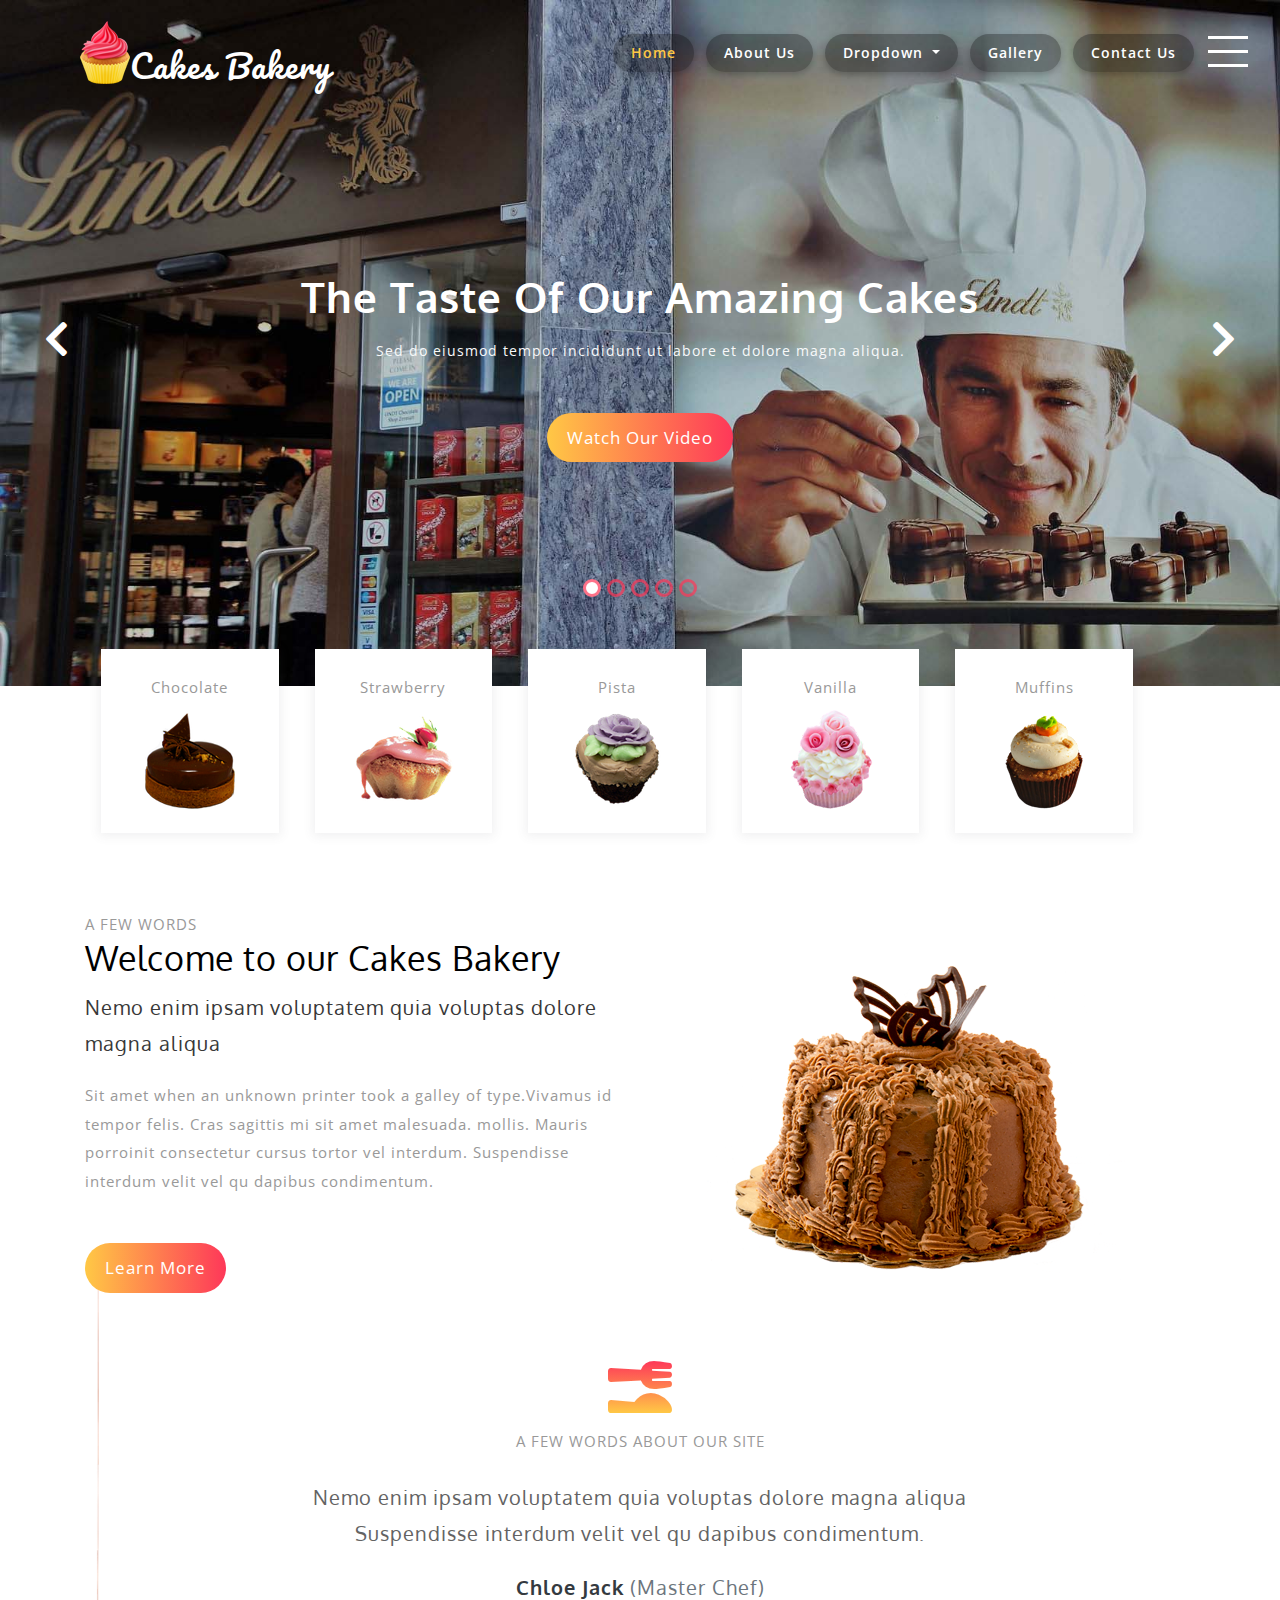
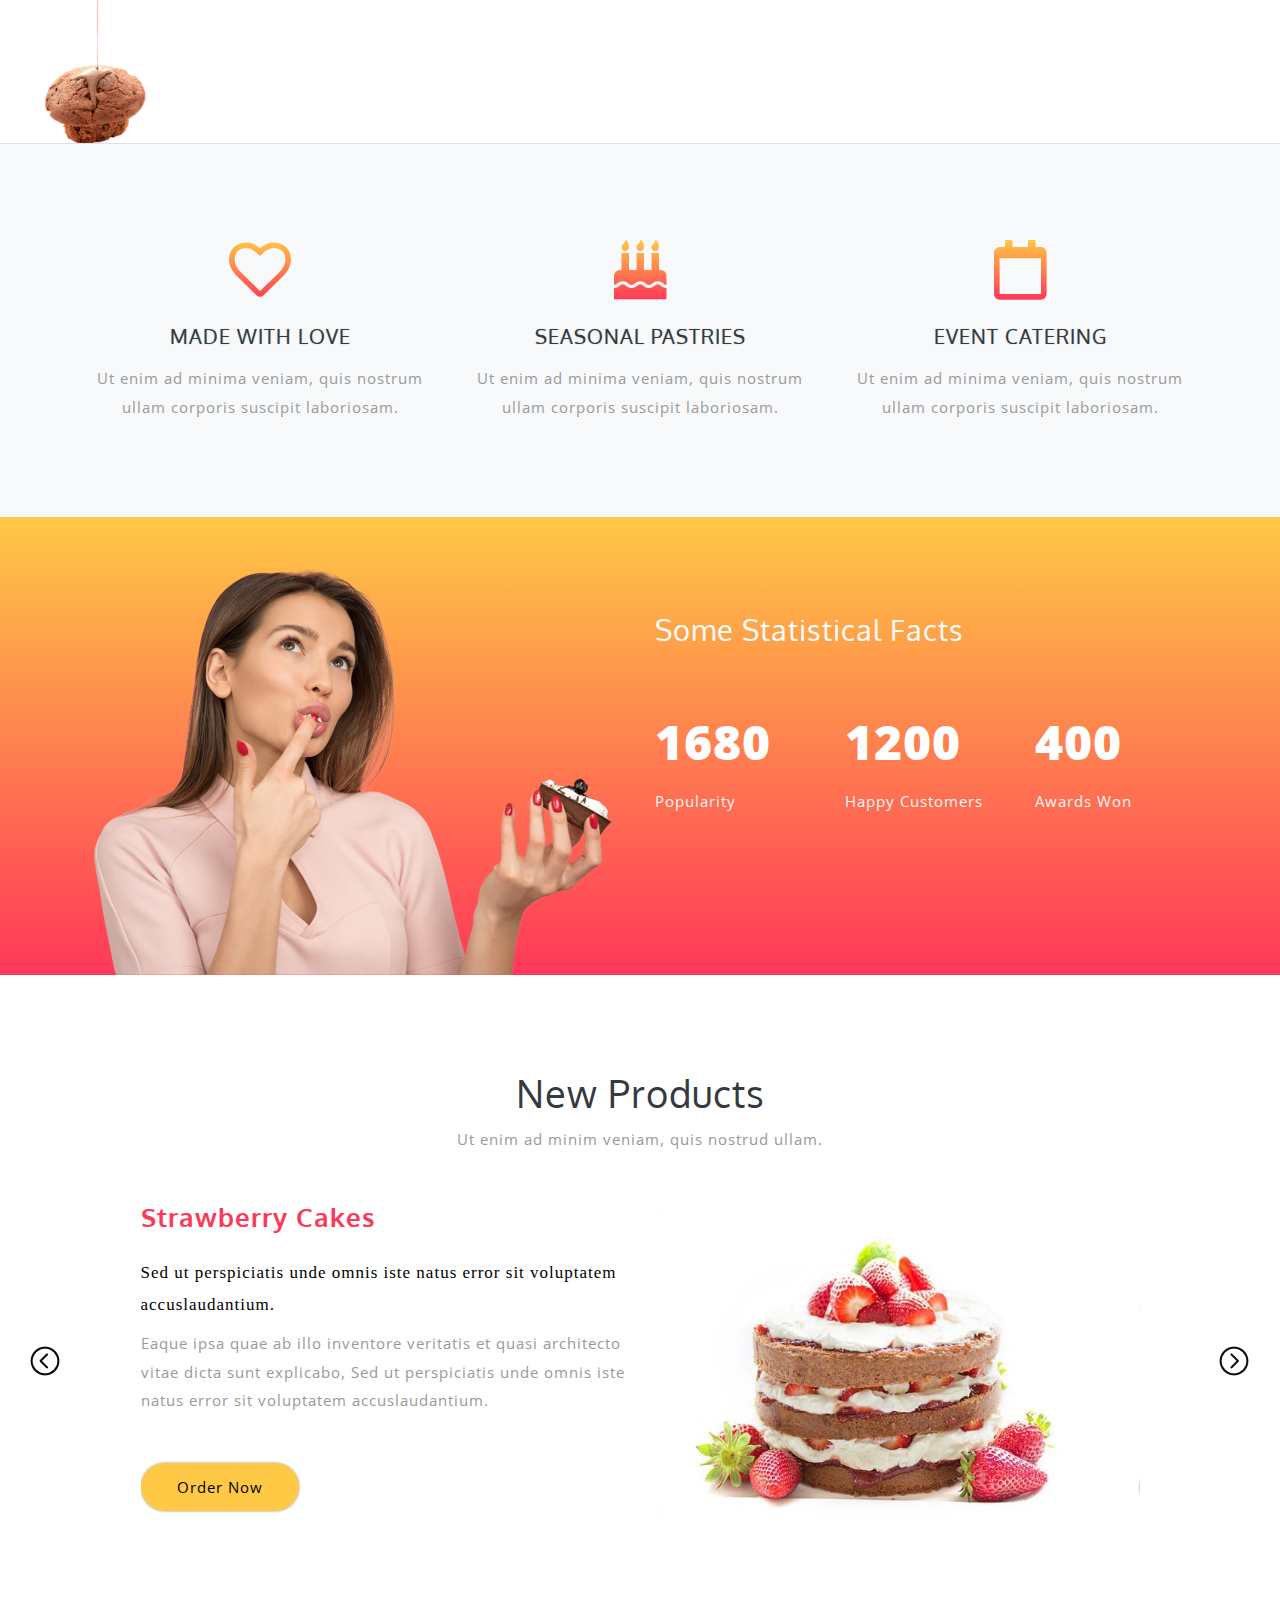
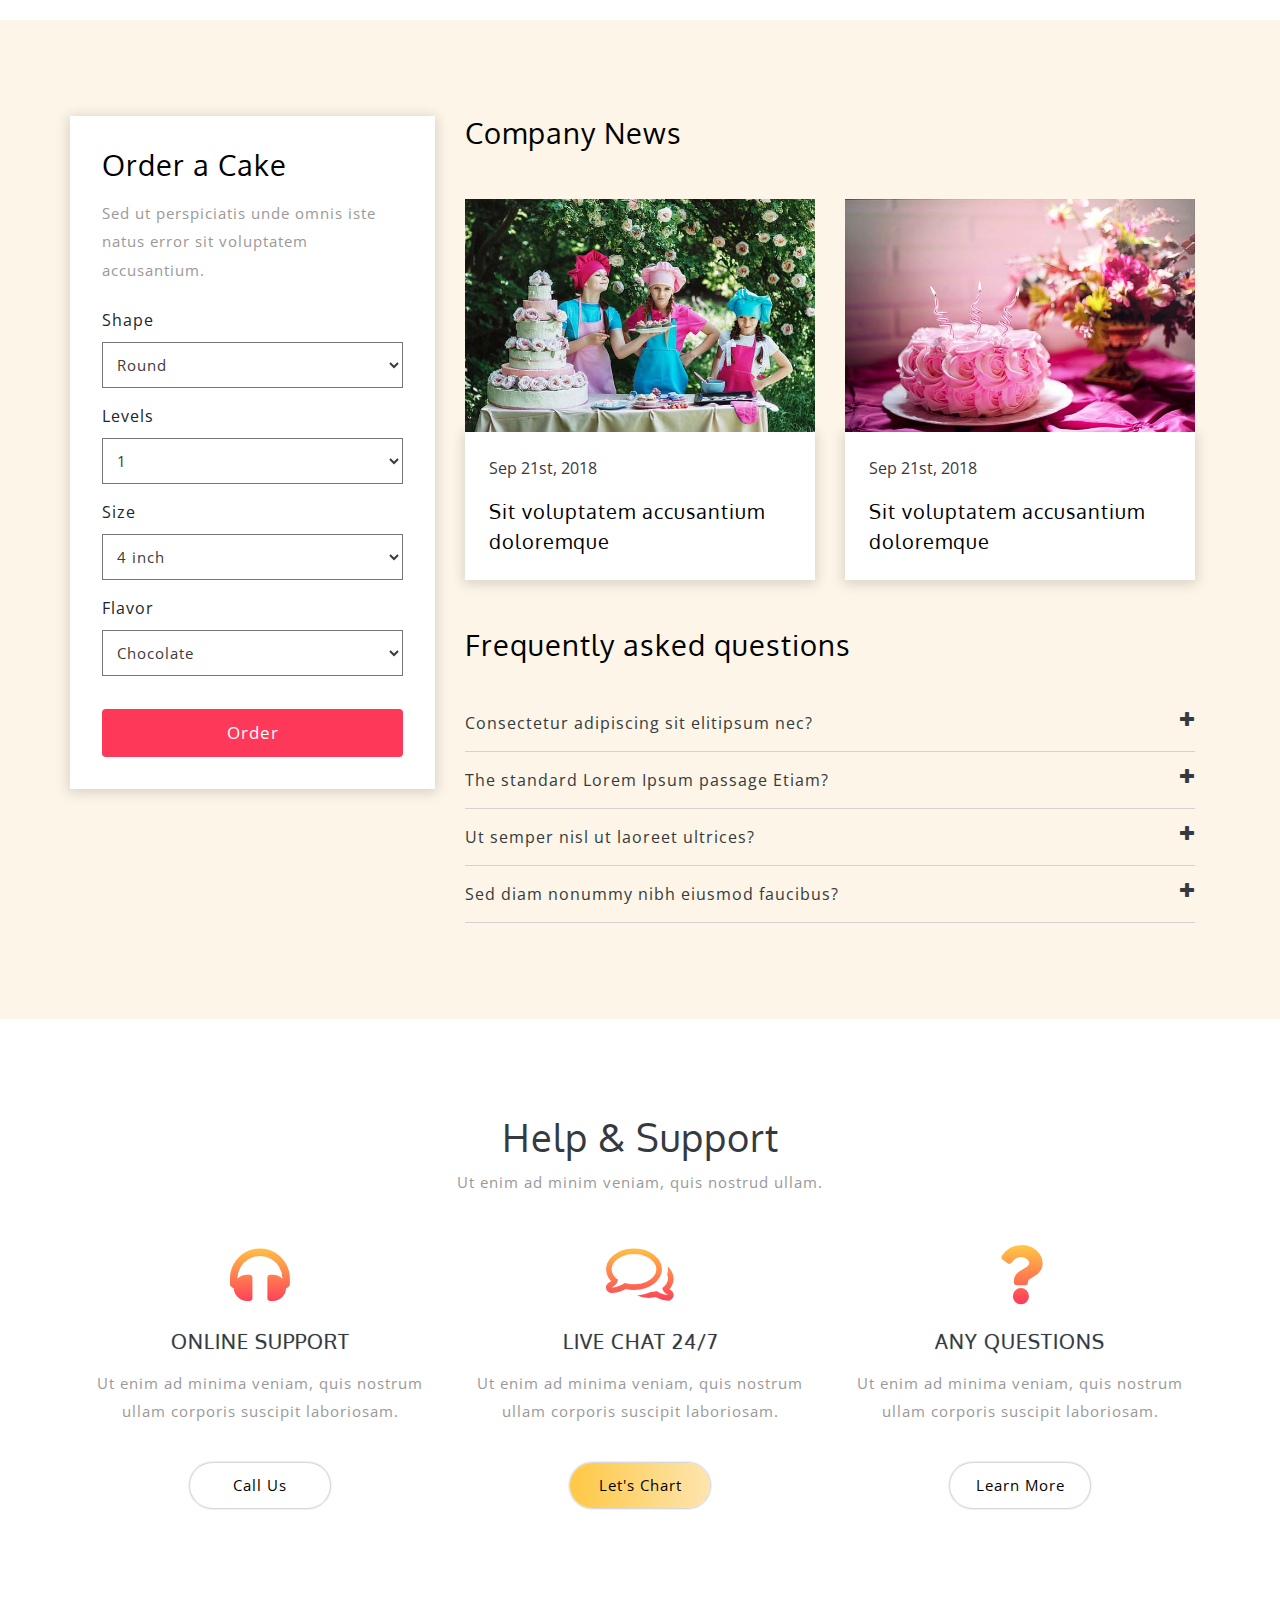
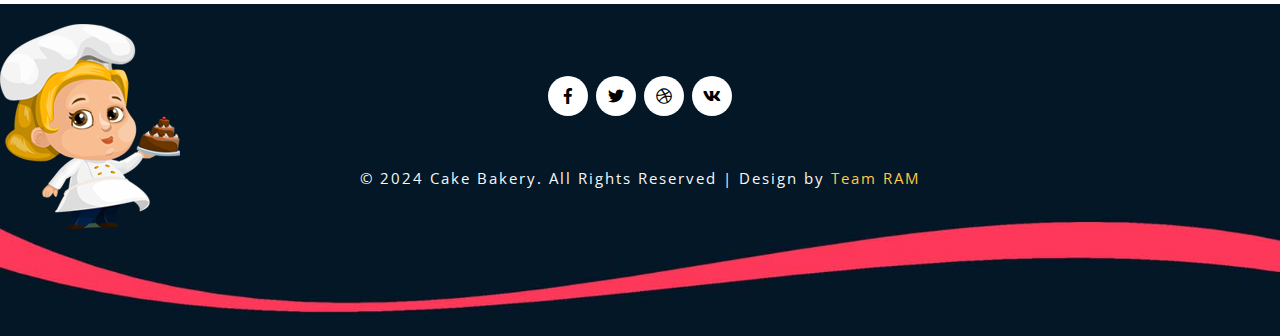
==== index.html @ 660dcead "v1" ====
<!--
Author: W3layouts
Author URL: http://w3layouts.com
License: Creative Commons Attribution 3.0 Unported
License URL: http://creativecommons.org/licenses/by/3.0/
-->

<!DOCTYPE html>
<html lang="zxx">

<head>
	<title>Cakes Bakery Restaurants</title>
	<!-- Meta tag Keywords -->
	<meta name="viewport" content="width=device-width, initial-scale=1">
	<meta charset="UTF-8" />
	<meta name="keywords" content="Cakes Bakery Responsive web template, Bootstrap Web Templates, Flat Web Templates, Android Compatible web template, Smartphone Compatible web template, free webdesigns for Nokia, Samsung, LG, SonyEricsson, Motorola web design" />
	<script>
		addEventListener("load", function () {
			setTimeout(hideURLbar, 0);
		}, false);

		function hideURLbar() {
			window.scrollTo(0, 1);
		}
	</script>
	<!-- //Meta tag Keywords -->

	<!-- Custom-Files -->
	<link rel="stylesheet" href="css/bootstrap.css">
	<!-- Bootstrap-Core-CSS -->
	<link href="css/login_overlay.css" rel='stylesheet' type='text/css' />

	<link rel="stylesheet" href="css/style.css" type="text/css" media="all" />
	<!-- Style-CSS -->
	<link rel="stylesheet" href="css/fontawesome-all.css">
	<!-- Font-Awesome-Icons-CSS -->
	<!-- //Custom-Files -->

	<!-- Web-Fonts -->
	<link href="//fonts.googleapis.com/css?family=Oxygen:300,400,700&amp;subset=latin-ext" rel="stylesheet">
	<link href="//fonts.googleapis.com/css?family=Open+Sans:300,300i,400,400i,600,600i,700,700i,800,800i&amp;subset=cyrillic,cyrillic-ext,greek,greek-ext,latin-ext,vietnamese"
	    rel="stylesheet">
	<link href="//fonts.googleapis.com/css?family=Pacifico&amp;subset=cyrillic,latin-ext,vietnamese" rel="stylesheet">
	<!-- //Web-Fonts -->

</head>

<body>
	<div class="mian-content">
		<!-- header -->
		<header>
			<nav class="navbar navbar-expand-lg navbar-light">
				<div class="logo text-left">
					<h1>
						<a class="navbar-brand" href="index.html">
							<img src="images/logo.png" alt="" class="img-fluid">Cakes Bakery</a>
					</h1>
				</div>
				<button class="navbar-toggler" type="button" data-toggle="collapse" data-target="#navbarSupportedContent"
				    aria-controls="navbarSupportedContent" aria-expanded="false" aria-label="Toggle navigation">
					<span class="navbar-toggler-icon">

					</span>
				</button>
				<div class="collapse navbar-collapse" id="navbarSupportedContent">
					<ul class="navbar-nav ml-lg-auto text-lg-right text-center">
						<li class="nav-item active">
							<a class="nav-link" href="index.html">Home
								<span class="sr-only">(current)</span>
							</a>
						</li>
						<li class="nav-item">
							<a class="nav-link" href="about.html">About Us</a>
						</li>
						<li class="nav-item dropdown">
							<a class="nav-link dropdown-toggle" href="#" id="navbarDropdown" role="button" data-toggle="dropdown"
							    aria-haspopup="true" aria-expanded="false">
								Dropdown
							</a>
							<div class="dropdown-menu text-lg-left text-center" aria-labelledby="navbarDropdown">
								<a class="dropdown-item scroll" href="#services">Services</a>
								<a class="dropdown-item scroll" href="#products" title="">New Products</a>
								<a class="dropdown-item scroll" href="#news" title="">Company News</a>
								<a class="dropdown-item" href="about.html" title="">Team</a>
							</div>
						</li>
						<li class="nav-item">
							<a class="nav-link" href="gallery.html">Gallery</a>
						</li>
						<li class="nav-item">
							<a class="nav-link" href="contact.html">Contact Us</a>
						</li>
					</ul>
					<!-- menu button -->
					<div class="menu">
						<a href="#" class="navicon"></a>
						<div class="toggle">
							<ul class="toggle-menu list-unstyled">
								<li>
									<a href="index.html">Index Page</a>
								</li>
								<li>
									<a class="scroll" href="#products">New Products</a>
								</li>
								<li>
									<a href="gallery.html">Latest Cakes</a>
								</li>
								<li>
									<a class="scroll" href="#order">Order Cake</a>
								</li>
								<li>
									<a class="scroll" href="#faqs">Faqs</a>
								</li>
								<li>
									<a href="contact.html">Contact Us</a>
								</li>
							</ul>
						</div>
					</div>
					<!-- //menu button -->
				</div>
			</nav>
		</header>
		<!-- //header -->

		<!-- banner -->
		<!-- main image slider container -->
		<div id="slider-main">
			<div class="banner-text-agile text-center">
				<div class="container">
					<h3 class="text-white font-weight-bold mb-3">The Taste Of Our Amazing Cakes</h3>
					<p class="text-light">Sed do eiusmod tempor incididunt ut labore et dolore magna aliqua.</p>
					<button type="button" class="btn btn-primary button mt-md-5 mt-4" data-toggle="modal" data-target=".bd-example-modal-lg">
						<span>Watch Our Video</span>
					</button>
				</div>
			</div>
			<!-- previous button -->
			<button id="prev">
				<i class="fas fa-chevron-left"></i>
			</button>

			<!-- image container -->
			<div id="slider"></div>

			<!-- next button -->
			<button id="next">
				<i class="fas fa-chevron-right"></i>
			</button>

			<!-- small circles container -->
			<div id="circles"></div>

		</div>
		<!-- end of main image slider container -->
		<!-- Modal -->
		<div class="modal fade bd-example-modal-lg" tabindex="-1" role="dialog" aria-hidden="true">
			<div class="modal-dialog modal-lg">
				<div class="modal-content">
					<div class="modal-header">
						<h5 class="modal-title text-center" id="exampleModalCenterTitle">Cake Bakery</h5>
						<button type="button" class="close" data-dismiss="modal" aria-label="Close">
							<span aria-hidden="true">&times;</span>
						</button>
					</div>
					<div class="modal-body p-0">
						<iframe src="https://player.vimeo.com/video/58582025" style="border:none"></iframe>
					</div>
				</div>
			</div>
		</div>
		<!-- //Model -->
		<!-- //banner -->

		<!-- banner bottom icons -->
		<div class="icons-banner-botom">
			<div class="container">
				<ul class="list-unstyled my-4">
					<li class="icons-mkw3ls">
						<p class="mb-2">Chocolate</p>
						<img src="images/img1.png" class="img-fluid" alt="">
					</li>
					<li class="icons-mkw3ls">
						<p class="mb-2">Strawberry</p>
						<img src="images/img2.png" class="img-fluid" alt="">
					</li>
					<li class="icons-mkw3ls">
						<p class="mb-2">Pista</p>
						<img src="images/img3.png" class="img-fluid" alt="">
					</li>
					<li class="icons-mkw3ls">
						<p class="mb-2">Vanilla</p>
						<img src="images/img4.png" class="img-fluid" alt="">
					</li>
					<li class="icons-mkw3ls">
						<p class="mb-2">Muffins</p>
						<img src="images/img5.png" class="img-fluid" alt="">
					</li>
				</ul>
			</div>
		</div>
		<!-- //banner bottom icons -->
	</div>
	<!-- //main -->

	<!-- banner-bottom -->
	<section class="banner-main-agiles py-5">
		<div class="banner-bottom-w3layouts" id="about">
			<div class="container pt-xl-5 pt-lg-3">
				<div class="row mt-5">
					<div class="col-lg-6">
						<p class="text-uppercase">A few words</p>
						<h3 class="aboutright">Welcome to our Cakes Bakery</h3>
						<h4 class="aboutright">Nemo enim ipsam voluptatem quia voluptas dolore magna aliqua</h4>
						<p>Sit amet when an unknown printer took a galley of type.Vivamus id tempor felis. Cras sagittis mi sit amet
							malesuada.
							mollis. Mauris porroinit consectetur cursus tortor vel interdum. Suspendisse interdum velit vel qu dapibus
							condimentum.</p>
						<button type="button" class="btn btn-primary button mt-md-5 mt-4" onclick="window.location='about.html'">
							<span>Learn More</span>
						</button>
					</div>
					<div class="col-lg-6 about-img text-lg-enter">
						<img src="images/about.png" alt="" class="img-fluid">
					</div>
				</div>
			</div>


		</div>
		<!-- //banner-bottom-w3layouts -->
		<div class="some-another text-center pb-5">
			<div class="container pb-xl-5 pb-lg-3">
				<i class="fas fa-utensils"></i>
				<p class="text-uppercase mb-4 mt-2">A few words about our Site</p>
				<h4 class="aboutright about-right-2">Nemo enim ipsam voluptatem quia voluptas dolore magna aliqua Suspendisse
					interdum velit vel qu dapibus condimentum.</h4>
				<h5 class="text-uppsecase font-weight-bold text-dark mt-4">Chloe Jack
					<span class="text-secondary font-weight-normal">(Master Chef)</span>
				</h5>
			</div>
		</div>
		<!-- cake -->
		<img src="images/cake7.png" alt="" class="img-fluid cake-style">

		<!-- //cake -->
	</section>

	<!-- services -->
	<div class="serives-agile py-5 bg-light border-top" id="services">
		<div class="container py-xl-5 py-lg-3">
			<div class="row support-bottom text-center">
				<div class="col-md-4 support-grid">
					<i class="far fa-heart"></i>
					<h5 class="text-dark text-uppercase mt-4 mb-3">Made With Love</h5>
					<p>Ut enim ad minima veniam, quis nostrum ullam corporis suscipit laboriosam.</p>
				</div>
				<div class="col-md-4 support-grid my-md-0 my-4">
					<i class="fas fa-birthday-cake"></i>
					<h5 class="text-dark text-uppercase mt-4 mb-3">Seasonal Pastries</h5>
					<p>Ut enim ad minima veniam, quis nostrum ullam corporis suscipit laboriosam.</p>
				</div>
				<div class="col-md-4 support-grid">
					<i class="far fa-calendar"></i>
					<h5 class="text-dark text-uppercase mt-4 mb-3">Event Catering</h5>
					<p>Ut enim ad minima veniam, quis nostrum ullam corporis suscipit laboriosam.</p>
				</div>
			</div>
		</div>
	</div>
	<!-- //services -->

	<!-- stats section -->
	<div class="middlesection-agile ">
		<div class="container">
			<div class="row">
				<div class="col-lg-6 text-lg-left text-center pt-4">
					<img src="images/women.png" alt="" class="img-fluid women-style" />
				</div>
				<div class="col-lg-6 left-build-wthree aboutright-agilewthree mt-0 py-5">
					<div class=" py-xl-5 py-lg-3">
						<h2 class="title-2 text-white mb-sm-5 mb-4">Some Statistical Facts</h2>
						<div class="row mb-xl-5 mb-4">
							<div class="col-4 w3layouts_stats_left w3_counter_grid">
								<p class="counter">1680</p>
								<p class="para-text-w3ls text-light">Popularity</p>
							</div>
							<div class="col-4 w3layouts_stats_left w3_counter_grid2">
								<p class="counter">1200</p>
								<p class="para-text-w3ls text-light">Happy Customers</p>
							</div>
							<div class="col-4 w3layouts_stats_left w3_counter_grid1">
								<p class="counter">400</p>
								<p class="para-text-w3ls text-light">Awards Won</p>
							</div>
						</div>
					</div>
				</div>
			</div>
		</div>
	</div>
	<!-- //stats section -->

	<!-- new products -->
	<div class="featured-section py-5" id="products">
		<div class="container py-xl-5 py-lg-3">
			<div class="title text-center mb-5">
				<h3 class="text-dark mb-2">New Products</h3>
				<p>Ut enim ad minim veniam, quis nostrud ullam.</p>
			</div>
			<div class="content-bottom-in">
				<ul id="flexiselDemo1">
					<li>
						<div class="w3l-specilamk">
							<div class="row">
								<div class="col-lg-6 product-name-w3l">
									<h4 class="font-weight-bold">Strawberry Cakes</h4>
									<p class="dont-inti-w3ls mt-4 mb-2">Sed ut perspiciatis unde omnis iste natus error sit voluptatem
										accuslaudantium.</p>
									<p>Eaque ipsa quae ab illo inventore veritatis et quasi architecto vitae dicta sunt explicabo, Sed ut
										perspiciatis
										unde omnis iste natus error sit voluptatem accuslaudantium.</p>
									<a href="#order" class="button-3 active mt-5 py-4 scroll">Order Now</a>
								</div>
								<div class="col-lg-6 speioffer-agile">
									<img src="images/product1.jpg" alt="" class="img-fluid">
								</div>
							</div>
						</div>
					</li>
					<li>
						<div class="w3l-specilamk">
							<div class="row">
								<div class="col-lg-6 product-name-w3l">
									<h4 class="font-weight-bold">Dessert Cakes</h4>
									<p class="dont-inti-w3ls mt-4 mb-2">Sed ut perspiciatis unde omnis iste natus error sit voluptatem
										accuslaudantium.</p>
									<p>Eaque ipsa quae ab illo inventore veritatis et quasi architecto vitae dicta sunt explicabo, Sed ut
										perspiciatis
										unde omnis iste natus error sit voluptatem accuslaudantium.</p>
									<a href="#order" class="button-3 active mt-5 py-4 scroll">Order Now</a>
								</div>
								<div class="col-lg-6 speioffer-agile">
									<img src="images/product2.jpg" alt="" class="img-fluid">
								</div>
							</div>
						</div>
					</li>
					<li>
						<div class="w3l-specilamk">
							<div class="row">
								<div class="col-lg-6 product-name-w3l">
									<h4 class="font-weight-bold">Vanilla Cakes</h4>
									<p class="dont-inti-w3ls mt-4 mb-2">Sed ut perspiciatis unde omnis iste natus error sit voluptatem
										accuslaudantium.</p>
									<p>Eaque ipsa quae ab illo inventore veritatis et quasi architecto vitae dicta sunt explicabo, Sed ut
										perspiciatis
										unde omnis iste natus error sit voluptatem accuslaudantium.</p>
									<a href="#order" class="button-3 active mt-5 py-4 scroll">Order Now</a>
								</div>
								<div class="col-lg-6 speioffer-agile">
									<img src="images/product3.jpg" alt="" class="img-fluid">
								</div>
							</div>
						</div>
					</li>
					<li>
						<div class="w3l-specilamk">
							<div class="row">
								<div class="col-lg-6 product-name-w3l">
									<h4 class="font-weight-bold">Roller Coaster</h4>
									<p class="dont-inti-w3ls mt-4 mb-2">Sed ut perspiciatis unde omnis iste natus error sit voluptatem
										accuslaudantium.</p>
									<p>Eaque ipsa quae ab illo inventore veritatis et quasi architecto vitae dicta sunt explicabo, Sed ut
										perspiciatis
										unde omnis iste natus error sit voluptatem accuslaudantium.</p>
									<a href="#order" class="button-3 active mt-5 py-4 scroll">Order Now</a>
								</div>
								<div class="col-lg-6 speioffer-agile">
									<img src="images/product4.jpg" alt="" class="img-fluid">
								</div>
							</div>
						</div>
					</li>
					<li>
						<div class="w3l-specilamk">
							<div class="row">
								<div class="col-lg-6 product-name-w3l">
									<h4 class="font-weight-bold">Chocolate Cakes</h4>
									<p class="dont-inti-w3ls mt-4 mb-2">Sed ut perspiciatis unde omnis iste natus error sit voluptatem
										accuslaudantium.</p>
									<p>Eaque ipsa quae ab illo inventore veritatis et quasi architecto vitae dicta sunt explicabo, Sed ut
										perspiciatis
										unde omnis iste natus error sit voluptatem accuslaudantium.</p>
									<a href="#order" class="button-3 active mt-5 py-4 scroll">Order Now</a>
								</div>
								<div class="col-lg-6 speioffer-agile">
									<img src="images/product5.jpg" alt="" class="img-fluid">
								</div>
							</div>
						</div>
					</li>
				</ul>
			</div>
		</div>
	</div>
	<!-- //new products	-->

	<!-- news -->
	<div class="news-agile bg-cream py-5" id="news">
		<div class="container py-xl-5 py-lg-3">
			<div class="row">
				<!-- order form -->
				<div class="col-lg-4 order-form-w3ls pl-lg-0" id="order">
					<div class="agile_its_registration bg-white">
						<h3 class="title-2 mb-3">Order a Cake</h3>
						<p class="mb-4">Sed ut perspiciatis unde omnis iste natus error sit voluptatem accusantium.</p>
						<form action="#" method="post">
							<div class="agileits-location form-group">
								<label>Shape</label>
								<select required>
									<option value="">Round</option>
									<option value="1">rectangle</option>
									<option value="2">square</option>
									<option value="2">custom</option>
								</select>
								<div class="clear"></div>
							</div>
							<div class="agileits-location w3ls-1 form-group">
								<label>Levels</label>
								<select required>
									<option value="">1</option>
									<option value="1">2</option>
									<option value="2">3</option>
									<option value="2">4</option>
								</select>
								<div class="clear"></div>
							</div>
							<div class="agileits-location form-group">
								<label>Size</label>
								<select required>
									<option value="">4 inch</option>
									<option value="">6 inch</option>
									<option value="">8 inch</option>
									<option value="">10 inch</option>
								</select>
								<div class="clear"></div>
							</div>
							<div class="agileits-location w3ls-1 form-group">
								<label>Flavor</label>
								<select required>
									<option value="">Chocolate</option>
									<option value="">Butterscotch </option>
									<option value="">Strawberry</option>
									<option value="">Vanilla</option>
								</select>
								<div class="clear"></div>
							</div>
							<input type="submit" value="Order" class="agileinfo-order btn" />
						</form>
					</div>
				</div>
				<!-- //order form -->
				<!-- news -->
				<div class="col-lg-8 news-blog mt-lg-0 mt-5">
					<h3 class="title-2 mb-md-5 mb-4">Company News</h3>
					<div class="row">
						<div class="col-sm-6 news-grids-agile">
							<div class="news-top">
								<a href="single.html">
									<img src="images/news1.jpg" alt="" class="img-fluid" />
								</a>
							</div>
							<div class="price-bottom bg-white p-4">
								<a href="single.html" class="text-dark">Sep 21st, 2018</a>
								<h5 class="mt-3">Sit voluptatem accusantium doloremque</h5>
							</div>
						</div>
						<div class="col-sm-6 news-grids-agile mt-sm-0 mt-5">
							<div class="news-top">
								<a href="single.html">
									<img src="images/news2.jpg" alt="" class="img-fluid" />
								</a>
							</div>
							<div class="price-bottom bg-white p-4">
								<a href="single.html" class="text-dark">Sep 21st, 2018</a>
								<h5 class="mt-3">Sit voluptatem accusantium doloremque</h5>
							</div>
						</div>
					</div>
					<!-- //news -->
					<!-- faqs -->
					<div class="faq-w3agile mt-5" id="faqs">
						<h3 class="title-2 mb-md-5 mb-4">Frequently asked questions</h3>
						<ul class="faq list-unstyled">
							<li class="item1">
								<a href="#" title="click here" class="text-dark border-bottom pb-3">Consectetur adipiscing sit elitipsum nec?
									<i class="fas fa-plus float-right"></i>
								</a>
								<ul class="list-unstyled">
									<li class="subitem1">
										<p class="pt-3 pb-4"> Lorem ipsum dolor sit amet, consectetuer adipiscing elit, sed diam nonummy nibh euismod
											tincidunt ut laoreet dolore.
											At vero eos et accusamus et iusto odio dignissimos ducimus qui blanditiis praesentium voluptatum deleniti
											atque
											corrupti quos dolores et quas molestias excepturi sint occaecati cupiditate non provident.</p>
									</li>
								</ul>
							</li>
							<li class="item2 my-3">
								<a href="#" title="click here" class="text-dark border-bottom pb-3">The standard Lorem Ipsum passage Etiam?
									<i class="fas fa-plus float-right"></i>
								</a>
								<ul class="list-unstyled">
									<li class="subitem1">
										<p class="pt-3 pb-4"> Tincidunt ut laoreet dolore At vero eos et Lorem ipsum dolor sit amet, consectetuer
											adipiscing elit, sed diam nonummy
											nibh euismod consectetuer adipiscing elit, sed diam nonummy nibh euismod accusamus et iusto odio dignissimos
											ducimus
											qui blanditiis praesentium voluptatum deleniti atque corrupti quos dolores et quas molestias excepturi sint
											occaecati
											cupiditate non provident.</p>
									</li>
								</ul>
							</li>
							<li class="item3 my-3">
								<a href="#" title="click here" class="text-dark border-bottom pb-3">Ut semper nisl ut laoreet ultrices?
									<i class="fas fa-plus float-right"></i>
								</a>
								<ul class="list-unstyled">
									<li class="subitem1">
										<p class="pt-3 pb-4">Dincidunt ut laoreet dolore At vero eos et Lorem ipsum dolor sit amet, consectetuer
											adipiscing elit, sed diam nonummy
											nibh euismod consectetuer adipiscing elit, sed diam nonummy nibh euismod accusamus et iusto odio dignissimos
											ducimus
											qui blanditiis praesentium voluptatum deleniti atque corrupti quos dolores et quas molestias excepturi sint
											occaecati
											cupiditate non provident.</p>
									</li>
								</ul>
							</li>
							<li class="item4">
								<a href="#" title="click here" class="text-dark border-bottom pb-3">Sed diam nonummy nibh eiusmod faucibus?
									<i class="fas fa-plus float-right"></i>
								</a>
								<ul class="list-unstyled">
									<li class="subitem1">
										<p class="pt-3">At vero eos et Lorem ipsum dolor sit amet, consectetuer adipiscing elit, sed diam nonummy
											nibh euismod consectetuer
											adipiscing elit, sed diam nonummy nibh euismod accusamus et iusto odio dignissimos ducimus qui blanditiis
											praesentium
											voluptatum deleniti atque corrupti quos dolores et quas molestias excepturi sint occaecati cupiditate non
											provident.</p>
									</li>
								</ul>
							</li>
						</ul>
					</div>
					<!-- //faqs -->
				</div>
			</div>
		</div>
	</div>
	<!-- //news -->

	<!-- support -->
	<div class="serives-agile py-5" id="support">
		<div class="container py-xl-5 py-lg-3">
			<div class="title text-center mb-5">
				<h3 class="text-dark mb-2">Help & Support</h3>
				<p>Ut enim ad minim veniam, quis nostrud ullam.</p>
			</div>
			<div class="row support-bottom text-center">
				<div class="col-md-4 support-grid">
					<i class="fas fa-headphones"></i>
					<h5 class="text-dark text-uppercase mt-4 mb-3">Online Support</h5>
					<p>Ut enim ad minima veniam, quis nostrum ullam corporis suscipit laboriosam.</p>
					<button type="button" class="button button-2" onclick="window.location='contact.html'">
						<span>Call Us</span>
					</button>
				</div>
				<div class="col-md-4 support-grid my-md-0 my-5">
					<i class="far fa-comments"></i>
					<h5 class="text-dark text-uppercase mt-4 mb-3">Live Chat 24/7</h5>
					<p>Ut enim ad minima veniam, quis nostrum ullam corporis suscipit laboriosam.</p>
					<button type="button" class="button button-2 active" onclick="window.location='contact.html'">
						<span>Let's Chart</span>
					</button>
				</div>
				<div class="col-md-4 support-grid">
					<i class="fas fa-question"></i>
					<h5 class="text-dark text-uppercase mt-4 mb-3">Any Questions</h5>
					<p>Ut enim ad minima veniam, quis nostrum ullam corporis suscipit laboriosam.</p>
					<button type="button" class="button button-2" onclick="window.location='contact.html'">
						<span>Learn More</span>
					</button>
				</div>
			</div>
		</div>
	</div>
	<!-- support -->

	<!-- footer -->
	<footer class="text-center py-sm-4 py-3">
		<div class="container py-xl-5 py-3">
			<div class="w3l-footer footer-social-agile mb-4">
				<ul class="list-unstyled">
					<li>
						<a href="#">
							<i class="fab fa-facebook-f"></i>
						</a>
					</li>
					<li class="mx-1">
						<a href="#">
							<i class="fab fa-twitter"></i>
						</a>
					</li>
					<li>
						<a href="#">
							<i class="fab fa-dribbble"></i>
						</a>
					</li>
					<li class="ml-1">
						<a href="#">
							<i class="fab fa-vk"></i>
						</a>
					</li>
				</ul>
			</div>
			<!-- copyright -->
			<p class="copy-right-grids text-light my-lg-5 my-4 pb-4">© 2024 Cake Bakery. All Rights Reserved | Design by
				<a href="https://teamramorg.github.io/" target="_blank">Team RAM</a>
			</p>
			<!-- //copyright -->
		</div>
		<!-- chef -->
		<img src="images/chef.png" alt="" class="img-fluid chef-style" />
		<!-- //chef -->
	</footer>
	<!-- //footer -->


	<!-- Js files -->
	<!-- JavaScript -->
	<script src="js/jquery-2.2.3.min.js"></script>
	<!-- Default-JavaScript-File -->

	<!-- flexisel (for special offers) -->
	<script src="js/jquery.flexisel.js"></script>
	<script>
		$(window).load(function () {
			$("#flexiselDemo1").flexisel({
				visibleItems: 1,
				animationSpeed: 1000,
				autoPlay: true,
				autoPlaySpeed: 3000,
				pauseOnHover: true,
				enableResponsiveBreakpoints: true,
				// responsiveBreakpoints: {
				// 	portrait: {
				// 		changePoint: 480,
				// 		visibleItems: 1
				// 	},
				// 	landscape: {
				// 		changePoint: 640,
				// 		visibleItems: 2
				// 	},
				// 	tablet: {
				// 		changePoint: 768,
				// 		visibleItems: 2
				// 	}
				// }
			});

		});
	</script>
	<!-- //flexisel (for special offers) -->

	<!-- script for tabs -->
	<script>
		$(function () {

			var menu_ul = $('.faq > li > ul'),
				menu_a = $('.faq > li > a');

			menu_ul.hide();

			menu_a.click(function (e) {
				e.preventDefault();
				if (!$(this).hasClass('active')) {
					menu_a.removeClass('active');
					menu_ul.filter(':visible').slideUp('normal');
					$(this).addClass('active').next().stop(true, true).slideDown('normal');
				} else {
					$(this).removeClass('active');
					$(this).next().stop(true, true).slideUp('normal');
				}
			});

		});
	</script>
	<!-- script for tabs -->

	<!-- stats -->
	<script src="js/jquery.waypoints.min.js"></script>
	<script src="js/jquery.countup.js"></script>
	<script>
		$('.counter').countUp();
	</script>
	<!-- //stats -->

	<!-- menu-js -->
	<script>
		$('.navicon').on('click', function (e) {
		  e.preventDefault();
		  $(this).toggleClass('navicon--active');
		  $('.toggle').toggleClass('toggle--active');
		});
	</script>
	<!-- //menu-js -->

	<!-- banner slider -->
	<script src="js/image-slider.js"></script>
	<link rel="stylesheet" type="text/css" href="css/image-slider.css">
	<!-- //banner slider -->

	<!-- smooth scrolling -->
	<script src="js/SmoothScroll.min.js"></script>
	<!-- move-top -->
	<script src="js/move-top.js"></script>
	<!-- easing -->
	<script src="js/easing.js"></script>
	<!--  necessary snippets for few javascript files -->
	<script src="js/cakes-bakery.js"></script>

	<script src="js/bootstrap.js"></script>
	<!-- Necessary-JavaScript-File-For-Bootstrap -->

	<!-- //Js files -->

</body>

</html>
---- css/style.css ----
/*--
Author: W3layouts
Author URL: http://w3layouts.com
License: Creative Commons Attribution 3.0 Unported
License URL: http://creativecommons.org/licenses/by/3.0/
--*/
/* Reset Code */
body {
    padding: 0;
    margin: 0;
    background: #FFF;
    font-family: 'Open Sans', sans-serif;
}

body a {
    transition: 0.5s all;
    -webkit-transition: 0.5s all;
    -moz-transition: 0.5s all;
    -o-transition: 0.5s all;
    -ms-transition: 0.5s all;
    text-decoration: none;
}

body a:hover {
    text-decoration: none;
    transition: 0.5s all;
    -webkit-transition: 0.5s all;
    -moz-transition: 0.5s all;
    -o-transition: 0.5s all;
    -ms-transition: 0.5s all;
}

body a:focus,
a:hover {
    text-decoration: none;
}

input[type="button"],
input[type="submit"] {
    transition: 0.5s all;
    -webkit-transition: 0.5s all;
    -moz-transition: 0.5s all;
    -o-transition: 0.5s all;
    -ms-transition: 0.5s all;
}

input[type="button"]:hover,
input[type="submit"]:hover {
    transition: 0.5s all;
    -webkit-transition: 0.5s all;
    -moz-transition: 0.5s all;
    -o-transition: 0.5s all;
    -ms-transition: 0.5s all;
}

h1,
h2,
h3,
h4,
h5,
h6 {
    margin: 0;
    padding: 0;
    font-family: 'Oxygen', sans-serif;
}

p {
    margin: 0;
    padding: 0;
    font-size: 15px;
    letter-spacing: 1px;
    line-height: 1.9;
    color: #999;
    font-family: 'Open Sans', sans-serif;
}

ul,
ol {
    margin: 0;
    padding: 0;
}

label {
    margin: 0;
}

a:focus,
a:hover {
    text-decoration: none;
    outline: none
}

/* //Reset Code */
/* bottom-to-top */
#toTop {
    display: none;
    text-decoration: none;
    position: fixed;
    bottom: 24px;
    right: 3%;
    overflow: hidden;
    z-index: 999;
    width: 32px;
    height: 36px;
    border: none;
    text-indent: 100%;
    background: url(../images/move-top.png) no-repeat 0px 0px;
}

#toTopHover {
    width: 32px;
    height: 32px;
    display: block;
    overflow: hidden;
    float: right;
    opacity: 0;
    -moz-opacity: 0;
    filter: alpha(opacity=0);
}

/* //bottom-to-top */
/* header */
.mian-content {
    position: relative;
}

header {
    position: absolute;
    z-index: 999;
    width: 100%;
}

/* logo */
a.navbar-brand {
    font-size: 36px;
    letter-spacing: 1px;
    color: #fff;
    text-shadow: 2px 5px 3px rgba(0, 0, 0, 0.18);
    font-family: 'Pacifico', cursive;
}

.navbar-light .navbar-brand,
.navbar-light .navbar-brand:hover,
.navbar-light .navbar-brand:focus {
    color: #fff;
}

a.navbar-brand img {
    vertical-align: bottom;
}

/* //logo */
/* navigation */
nav.navbar.navbar-expand-lg.navbar-light {
    padding: 1em 10em;
}

li.nav-item {
    margin: 0 6px;
}

.navbar-light .navbar-nav .nav-link {
    padding: 0;
    color: #fff;
    font-size: 15px;
    letter-spacing: 1px;
    font-weight: 600;
    background: rgba(4, 4, 4, 0.31);
    padding: 8px 18px 9px;
    border-radius: 100px;
    box-shadow: 0px 3px 6px 0px rgba(0, 0, 0, 0.21);
}

.navbar-light .navbar-nav .show>.nav-link,
.navbar-light .navbar-nav .active>.nav-link,
.navbar-light .navbar-nav .nav-link.show,
.navbar-light .navbar-nav .nav-link.active,
.navbar-light .navbar-nav .nav-link:hover,
.navbar-light .navbar-nav .nav-link:focus {
    color: #ffc845;
}

/* //navigation */
/* menu-navigation */
.menu {
    position: absolute;
    z-index: 9999;
    right: 5%;
}

.menu .navicon {
    background: transparent;
    position: relative;
    height: 34px;
    width: 46px;
    display: block;
    z-index: 9999;
    -webkit-transition: linear 0.5s all;
    -moz-transition: linear 0.5s all;
    -ms-transition: linear 0.5s all;
    -o-transition: linear 0.5s all;
    transition: linear 0.5s all;
    outline: none;
}

.menu .navicon:before,
.menu .navicon:after {
    background: #fff;
    -webkit-backface-visibility: hidden;
    backface-visibility: hidden;
    content: "";
    height: 3px;
    left: 0;
    -webkit-transition: 0.8s ease;
    -moz-transition: 0.8s ease;
    -o-transition: 0.8s ease;
    -ms-transition: 0.8s ease;
    transition: 0.8s ease;
    width: 40px;
}

.menu .navicon:before {
    -moz-box-shadow: #fff 0 14px 0 0;
    -o-box-shadow: #fff 0 14px 0 0;
    -ms-box-shadow: #fff 0 14px 0 0;
    -webkit-box-shadow: #fff 0 14px 0 0;
    box-shadow: #fff 0 14px 0 0;
    position: absolute;
    top: 0;
}

.menu .navicon:after {
    position: absolute;
    top: 28px;
}

.menu .navicon--active {
    -webkit-transition: linear 0.5s all;
    -moz-transition: linear 0.5s all;
    -moz-transition: linear 0.5s all;
    -o-transition: linear 0.5s all;
    transition: linear 0.5s all;
}

.menu .navicon--active:before {
    -moz-box-shadow: transparent 0 0 0 0;
    -ms-box-shadow: transparent 0 0 0 0;
    -o-box-shadow: transparent 0 0 0 0;
    -webkit-box-shadow: transparent 0 0 0 0;
    box-shadow: transparent 0 0 0 0;
    top: 15px;
    -webkit-transform: rotate(225deg);
    -ms-transform: rotate(225deg);
    -moz-transform: rotate(225deg);
    -o-transform: rotate(225deg);
    transform: rotate(225deg);
}

.menu .navicon--active:after {
    top: 15px;
    -webkit-transform: rotate(315deg);
    -ms-transform: rotate(315deg);
    -moz-transform: rotate(315deg);
    -o-transform: rotate(315deg);
    transform: rotate(315deg);
}

.menu .toggle {
    display: block;
    position: absolute;
    right: 0;
    width: 250px;
    background: linear-gradient(to bottom, #ffc845, #fe3859);
    padding: 2em 3em;
    opacity: 0;
    -webkit-transition: ease 0.5s all;
    -moz-transition: ease 0.5s all;
    transition: ease 0.5s all;
    -webkit-transform: translateY(-200%);
    -moz-transform: translateY(-200%);
    -o-transform: translateY(-200%);
    -ms-transform: translateY(-200%);
    -ms-transform: translateY(-200%);
    transform: translateY(-200%);
    z-index: 99999;
    -webkit-box-shadow: 0px 0px 7px #696868;
    -moz-box-shadow: 0px 0px 7px #696868;
    box-shadow: 0px 0px 7px #696868;
}

.menu .toggle--active {
    opacity: 1;
    -webkit-transition: 0.5s all;
    -moz-transition: 0.5s all;
    transition: 0.5s all;
    -webkit-transform: translateY(0);
    -ms-transform: translateY(0);
    -o-transform: translateY(0);
    -moz-transform: translateY(0);
    transform: translateY(0);
    margin-top: 1em;
}

.menu .toggle-menu li {
    display: block;
    margin: 10px auto;
    text-align: center;
}

.menu .toggle-menu li a {
    text-decoration: none;
    color: #fff;
    display: inline-block;
    text-align: left;
    font-size: 19px;
    -webkit-transition: 0.5s all;
    -moz-transition: 0.5s all;
    transition: 0.5s all;
    font-weight: 400;
    padding: 5px 0;
    letter-spacing: 1px;
    margin: 0 auto;
}

.menu .toggle-menu li a:hover,
.menu .toggle-menu li a.active {
    -webkit-transition: 0.5s all;
    -moz-transition: 0.5s all;
    transition: 0.5s all;
    -webkit-transform: scale(1.2);
    -ms-transform: scale(1.2);
    -moz-transform: scale(1.2);
    -o-transform: scale(1.2);
    transform: scale(1.2);
}

/* //menu-navigation */
/* //header */
/* banner */
div#slider-main {
    position: relative;
}

.banner-text-agile {
    position: absolute;
    z-index: 99;
    top: 21em;
    left: 0;
    right: 0;
}

.banner-text-agile h3 {
    font-size: 50px;
    letter-spacing: 1px;
}

/* button effect */
.button {
    position: relative;
    -webkit-appearance: none;
    -moz-appearance: none;
    appearance: none;
    background: #fe3859;
    background: linear-gradient(to right, #ffc845, #fe3859);
    padding: 12px 20px;
    border: none;
    color: white;
    font-size: 17px;
    cursor: pointer;
    letter-spacing: 1px;
    outline: none;
    overflow: hidden;
    border-radius: 100px;
}

.button span {
    position: relative;
    /* pointer-events: none; */
}

.button::before {
    --size: 0;
    content: '';
    position: absolute;
    left: var(--x);
    top: var(--y);
    width: var(--size);
    height: var(--size);
    background: radial-gradient(circle closest-side, #ffc845, rgba(255, 255, 255, 0));
    -webkit-transform: translate(-50%, -50%);
    transform: translate(-50%, -50%);
    transition: width .2s ease, height .2s ease;
}

.button:hover::before {
    --size: 400px;
}

/* //button effect */
/* //banner */
/* banner bottom boxes */
.icons-banner-botom {
    position: absolute;
    left: 0;
    right: 0;
    bottom: -14%;
}

.icons-mkw3ls {
    background: #fff;
    -webkit-box-shadow: 0px 1px 10px 2px rgba(92, 92, 97, 0.09);
    -moz-box-shadow: 0px 1px 10px 2px rgba(92, 92, 97, 0.09);
    box-shadow: 0px 1px 10px 2px rgba(92, 92, 97, 0.09);
    display: inline-block;
    padding: 1.5em 1em;
    margin: 0 1em;
    width: 16%;
    text-align: center;
}

/* //banner bottom boxes */
/* about */
.some-another.text-center {
    padding-top: 1.2em;
}

section.banner-main-agiles {
    padding-top: 10em !important;
    position: relative;
    z-index: 0;
}

.cake-style {
    position: absolute;
    left: 0;
    bottom: 0;
    z-index: -1;
}

.title-icon2 {
    max-width: 160px;
    margin: 1em 1em 1.5em;
}

.title-icon2 i {
    left: 68px;
}

h3.aboutright {
    color: #000;
    font-size: 34px;
    letter-spacing: 1px;
}

h4.aboutright {
    margin: .5em 0 1em;
    line-height: 1.8;
    font-size: 20px;
    color: #383838;
    letter-spacing: 1px;
}

.some-another i {
    color: #000;
    font-size: 4em;
    transform: rotate(90deg);
    background: -webkit-linear-gradient(to left, #ffc845, #fe3859);
    background: -o-linear-gradient(to left, #ffc845, #fe3859);
    background: -moz-linear-gradient(to left, #ffc845, #fe3859);
    background: linear-gradient(to left, #ffc845, #fe3859);
    -webkit-background-clip: text;
    -webkit-text-fill-color: transparent;
}

h4.aboutright.about-right-2 {
    color: #636363;
    max-width: 700px;
    margin: 0 auto;
}

.some-another h5 {
    letter-spacing: 1px;
}

/* modal */
.modal-body iframe {
    width: 100%;
    height: 449px;
}

.modal-content {
    background-color: transparent;
    border: none;
}

.modal-header {
    background: #fff;
}

.modal-title {
    font-size: 30px;
    letter-spacing: 1px;
    color: #fe3859;
    text-shadow: 2px 5px 3px rgba(0, 0, 0, 0.18);
    font-family: 'Pacifico', cursive;
}

/* //modal */
/* //about */
/* stats */
.middlesection-agile {
    background: linear-gradient(#ffc845, #fe3859);
    background-size: cover;
    -webkit-background-size: cover;
    -moz-background-size: cover;
    -o-background-size: cover;
    -ms-background-size: cover;
    position: relative;
}

p.counter {
    color: #fff;
    font-size: 3em;
    font-weight: 800;
}

/* //stats */
/* products */
/* flexisel */
.nbs-flexisel-container {
    position: relative;
    max-width: 100%;
}

.nbs-flexisel-ul {
    position: relative;
    width: 9999px;
    list-style-type: none;
}

.nbs-flexisel-inner {
    overflow: hidden;
    width: 90%;
    margin: 0 auto;
}

.nbs-flexisel-item {
    float: left;
    position: relative;
    line-height: 0px;
}

.nbs-flexisel-item>img {
    cursor: pointer;
    position: relative;
}

.nbs-flexisel-container {
    position: relative;
    max-width: 100%;
}

.nbs-flexisel-ul {
    position: relative;
    width: 9999px;
    list-style-type: none;
}

.nbs-flexisel-inner {
    overflow: hidden;
    width: 90%;
    margin: 0 auto;
}

.nbs-flexisel-item {
    float: left;
    position: relative;
    line-height: 0px;
}

.nbs-flexisel-item>img {
    cursor: pointer;
    position: relative;
}

/*---- Navigation ---*/
.nbs-flexisel-nav-left,
.nbs-flexisel-nav-right {
    width: 32px;
    height: 32px;
    position: absolute;
    cursor: pointer;
    z-index: 100;
    top: 36%;
}

.nbs-flexisel-nav-left {
    left: -5%;
    background: url(../images/left-1.png) no-repeat -0px 0px;
}

.nbs-flexisel-nav-right {
    right: -5%;
    background: url(../images/right-1.png) no-repeat -0px 0px;
}

/* //flexisel */
.product-name-w3l h4 {
    color: #fe3859;
    font-size: 26px;
    letter-spacing: 1px;
}

p.dont-inti-w3ls {
    font-family: initial;
    color: #000;
    font-size: 17px;
}

a.button-3 {
    background: #ffc845;
    color: #000;
    box-shadow: 0px 0px 2px 1px rgba(0, 0, 0, 0.21);
    font-size: 15px;
    letter-spacing: 1px;
    padding: 12px 36px;
    display: inline-block;
    border-radius: 100px;
}

/* //products */
/* support */
.title h3,
.title h2 {
    font-size: 38px;
    letter-spacing: 1px;
}

.support-grid h5,
.card-title {
    letter-spacing: 1px;
    text-shadow: 0px 0px 1px rgba(0, 0, 0, 0.48);
}

.support-grid i,
.about-info .card i {
    font-size: 60px;
    color: #fe3859;
    background: -webkit-linear-gradient(#ffc845, #fe3859);
    background: -o-linear-gradient(#ffc845, #fe3859);
    background: -moz-linear-gradient(#ffc845, #fe3859);
    background: linear-gradient(#ffc845, #fe3859);
    -webkit-background-clip: text;
    -webkit-text-fill-color: transparent;
}

.button-2 {
    background: transparent;
    color: #000;
    box-shadow: 0px 0px 2px 1px rgba(0, 0, 0, 0.21);
    font-size: 15px;
    letter-spacing: 1px;
    padding: 11px 0;
    width: 40%;
    margin-top: 2.5em;
}

.button-2.active {
    background: linear-gradient(to right, #ffc845, #fde5ae);
}

/* //support */
/* news */
.bg-cream {
    background-color: #FDF5E7;
}

h2.title-2,
h3.title-2 {
    font-size: 29px;
    letter-spacing: 1px;
    color: #000;
}

.price-bottom,
.agile_its_registration {
    box-shadow: 0px 2px 12px 2px rgba(0, 0, 0, 0.14);
}

.price-bottom h5 {
    font-size: 20px;
    letter-spacing: 1px;
    line-height: 1.5;
    color: #000;
}

ul.faq li a {
    letter-spacing: 1px;
    display: block;
    border-color: #d2d2d2 !important;
}

/* //news */
/* order form */
.agile_its_registration {
    padding: 2em;
}

.agile_its_registration label {
    margin-bottom: 10px;
    font-size: 16px;
    letter-spacing: 1px;
}

.agile_its_registration select {
    outline: none;
    font-size: 15px;
    letter-spacing: 1px;
    background: transparent;
    padding: 11px 10px;
    width: 100%;
    color: #3c3b3b;
}

input.agileinfo-order {
    width: 100%;
    color: #fff;
    background: #fe3859;
    border: none;
    padding: 11px 0;
    letter-spacing: 1px;
    margin-top: 1em;
    font-size: 17px;
}

input.agileinfo-order:hover,
.address input[type="submit"]:hover,
a.button-3:hover {
    opacity: .7;
}

/* //order form */
/* footer */
footer {
    background: url(../images/footer.jpg) no-repeat bottom;
    background-size: cover;
    -webkit-background-size: cover;
    -moz-background-size: cover;
    -o-background-size: cover;
    -ms-background-size: cover;
    position: relative;
    z-index: 0;
}

.chef-style {
    position: absolute;
    top: 6%;
    left: 0;
    z-index: -1;
}

.footer-social-agile ul li,
.payment-w3lsmk ul li {
    display: inline-block;
}

.footer-social-agile ul li a i {
    height: 40px;
    width: 40px;
    line-height: 2.5;
    background: none;
    border-radius: 50%;
    background: #fff;
    color: #000;
    text-align: center;
    transition: 0.5s all;
    -webkit-transition: 0.5s all;
    -moz-transition: 0.5s all;
    -o-transition: 0.5s all;
    -ms-transition: 0.5s all;
}

.footer-social-agile ul li a i.fa-facebook-f:hover {
    background: #3b5998;
    color: #fff;
    border-color: #3b5998;
}

.footer-social-agile ul li a i.fa-twitter:hover {
    background: #55acee;
    color: #fff;
    border-color: #55acee;
}

.footer-social-agile ul li a i.fa-dribbble:hover {
    background: #f26522;
    color: #fff;
    border-color: #f26522;
}

.footer-social-agile ul li a i.fa-vk:hover {
    background: #45668e;
    color: #fff;
    border-color: #45668e;
}

/* copyright */
p.copy-right-grids {
    letter-spacing: 2px;
    font-size: 15px;
}

p.copy-right-grids a {
    color: #ffc845;
}

p.copy-right-grids a:hover {
    color: #fff
}

/* //copyright */
/* //footer */
/* inner pages */
.banner2-w3ls {
    background: url(../images/5.jpg) no-repeat top;
    background-size: cover;
    -webkit-background-size: cover;
    -o-background-size: cover;
    -ms-background-size: cover;
    -moz-background-size: cover;
    min-height: 300px;
}

/* page details */
.breadcrumb li a {
    color: #fd7272;
}

.breadcrumb li {
    letter-spacing: 1px;
    color: #000;
}

/* //page details */
/* about page */
/* about section in about page */
.about-img-pages {
    background: url(../images/about.jpg) no-repeat 0px 0px;
    background-size: cover;
    -webkit-background-size: cover;
    -o-background-size: cover;
    -moz-background-size: cover;
    -ms-background-size: cover;
    min-height: 800px;
}

.about-info {
    padding: 6em;
}

.some-another-page {
    position: relative;
    z-index: 0;
}

.w3ls-img-styles {
    position: absolute;
    bottom: 0;
    right: 0;
    width: 26%;
    z-index: -1;
}

/* //about section in about page */
/*********************** Demo - 15 *******************/
.box15 {
    position: relative
}

.box15 img {
    width: 100%;
    height: auto
}

.box15 .box-content {
    width: 100%;
    height: 100%;
    position: absolute;
    top: 0;
    left: 0;
    transition: all .5s ease 0s
}

.box15:hover .box-content {
    background-color: rgba(255, 242, 242, .8)
}

.box15 .box-content:after,
.box15 .box-content:before {
    content: "";
    width: 50px;
    height: 50px;
    position: absolute;
    opacity: 0;
    transform: scale(1.5);
    transition: all .6s ease .3s
}

.box15 .box-content:before {
    border-left: 1px solid #040404;
    border-top: 1px solid #040404;
    top: 19px;
    left: 19px
}

.box15 .box-content:after {
    border-bottom: 1px solid #040404;
    border-right: 1px solid #040404;
    bottom: 19px;
    right: 19px
}

.box15:hover .box-content:after,
.box15:hover .box-content:before {
    opacity: 1;
    transform: scale(1)
}

.box15 .title {
    font-size: 24px;
    color: #000;
    margin: 0;
    position: relative;
    top: 0;
    font-weight: bold;
    opacity: 0;
    transition: all 1s ease 10ms;
}

.box15:hover .title {
    top: 39%;
    opacity: 1;
    transition: all .5s cubic-bezier(1, -.53, .405, 1.425) 10ms
}

.box15 .title:after {
    content: "";
    width: 0;
    height: 1px;
    background: #040404;
    position: absolute;
    bottom: -8px;
    left: 0;
    right: 0;
    margin: 0 auto;
    transition: all 1s ease 0s
}

.box15:hover .title:after {
    width: 80%;
    transition: all 1s ease .8s
}

.box15 .icon {
    width: 100%;
    margin: 0 auto;
    position: absolute;
    bottom: 0;
    opacity: 0;
    transition-duration: .6s;
    transition-timing-function: cubic-bezier(1, -.53, .405, 1.425);
    transition-delay: .1s
}

.box15:hover .icon {
    bottom: 37%;
    opacity: 1
}

.box15 .icon li {
    display: inline-block
}

.box15 .icon li a {
    display: block;
    width: 40px;
    height: 40px;
    line-height: 2;
    border-radius: 50%;
    font-size: 18px;
    color: #000;
    border: 1px solid #000;
    margin-right: 5px;
    transition: all .3s ease-in-out 0s
}

.box15 .icon li a:hover {
    background: #000;
    color: #fff
}

@media only screen and (max-width:990px) {
    .box15 {
        margin-bottom: 30px
    }
}

/* //about page */
/* gallery page */
.agileits_portfolio_sub_grid {
    background: #000;
}

.w3_agile_portfolio_grid1 {
    margin-top: 2em;
    overflow: hidden;
}

.agileits_portfolio_sub_grid .w3layouts_port_head {
    content: '';
    z-index: 1;
    position: absolute;
    left: 50%;
    top: 50%;
    text-align: center;
    width: 100%;
    -webkit-transform: translateX(-50%) translateY(-50%);
    -moz-transform: translateX(-50%) translateY(-50%);
    transform: translateX(-50%) translateY(-50%);
    opacity: 0;
    filter: alpha(opacity=0);
    margin-top: 100px;
    -webkit-transition: all ease .3s;
    -moz-transition: all ease .3s;
    -ms-transition: all ease .3s;
    -o-transition: all ease .3s;
    transition: all ease .3s;
}

.w3_agile_portfolio_grid1:hover .agileits_w3layouts_team_grid img {
    opacity: 0.8;
}

.w3_agile_portfolio_grid1:hover .agileits_w3layouts_team_grid .w3layouts_port_head {
    opacity: 1;
    filter: alpha(opacity=100);
    margin-top: 0;
}

.w3layouts_port_head h3 {
    font-size: 30px;
    letter-spacing: 1px;
    color: #fff;
    font-weight: 600;
}

.w3_agile_portfolio_grid1 {
    position: relative;
}

/* //gallery page */
/*-- contact --*/
.address-grid,
.address-info {
    background-color: #fff;
    padding: 40px;
    -webkit-box-shadow: 0px 2px 13px -1px rgba(0, 0, 0, 0.15);
    -moz-box-shadow: 0px 2px 13px -1px rgba(0, 0, 0, 0.15);
    box-shadow: 0px 2px 13px -1px rgba(0, 0, 0, 0.15);
}

.address-info.address-mdl {
    margin: 2em 0;
}

.address h4 {
    font-size: 25px;
    color: #fe3859;
    letter-spacing: 1px;
}

.address input[type="text"],
.address input[type="email"],
.address textarea {
    color: #000;
    background: none;
    outline: none;
    font-size: 15px;
    padding: 11px;
    margin-bottom: 16px;
    letter-spacing: 1px;
    border: none;
    border-bottom: solid 1px #828282;
    -webkit-appearance: none;
    border-radius: 0px;
}

.address textarea {
    min-height: 12em;
    -webkit-appearance: none;
    resize: none;
}

.address input[type="submit"] {
    border: none;
    outline: none;
    color: #fff;
    padding: 12px 0;
    font-size: 16px;
    letter-spacing: 1px;
    margin-top: 1.7em;
    width: 100%;
    -webkit-appearance: none;
    background: #fe3859;
    transition: 0.5s all;
    -webkit-transition: 0.5s all;
    -o-transition: 0.5s all;
    -moz-transition: 0.5s all;
    -ms-transition: 0.5s all;
}

.address p a {
    color: #999;
}

.address p a:hover {
    color: #000;
}

/* map */
.map iframe {
    width: 100%;
    border: none;
    outline: none;
    min-height: 400px;
}

/* //map */
/*-- //contact --*/
/* responsive */
@media(max-width: 1680px) {
    .icons-banner-botom {
        bottom: -18%;
    }
}

@media(max-width: 1600px) {
    .icons-banner-botom {
        bottom: -19%;
    }

    .menu {
        right: 6%;
    }
}

@media(max-width: 1440px) {
    .banner-text-agile {
        top: 19em;
    }

    .icons-banner-botom {
        bottom: -21%;
    }

    .banner2-w3ls {
        min-height: 270px;
    }
}

@media(max-width: 1366px) {
    .banner-text-agile h3 {
        font-size: 46px;
    }

    .banner-text-agile {
        top: 17em;
    }

    .icons-banner-botom {
        bottom: -23%;
    }

    section.banner-main-agiles {
        padding-top: 8em !important;
    }

    .cake-style {
        left: 82px;
        width: 8.1%;
    }

    .banner2-w3ls {
        min-height: 250px;
    }
}

@media(max-width: 1280px) {
    nav.navbar.navbar-expand-lg.navbar-light {
        padding: 1em 5em;
    }

    a.navbar-brand {
        font-size: 32px;
    }

    .navbar-light .navbar-nav .nav-link {
        font-size: 14px;
    }

    .banner-text-agile h3 {
        font-size: 42px;
    }

    .banner-text-agile p {
        font-size: 14px;
    }

    .icons-banner-botom {
        bottom: -25%;
    }

    .cake-style {
        left: 41px;
        width: 8.6%;
    }

    .about-info {
        padding: 4em;
    }

    .menu {
        right: 2%;
    }
}

@media(max-width: 1080px) {
    nav.navbar.navbar-expand-lg.navbar-light {
        padding: 1em 4em;
    }

    a.navbar-brand {
        font-size: 30px;
    }

    a.navbar-brand img {
        width: 18%;
    }

    .banner-text-agile h3 {
        font-size: 38px;
    }

    .banner-text-agile p {
        font-size: 13px;
    }

    .button {
        font-size: 15px;
    }

    .banner-text-agile {
        top: 14em;
    }

    .icons-banner-botom {
        bottom: -32%;
    }

    section.banner-main-agiles {
        padding-top: 10em !important;
    }

    h3.aboutright {
        font-size: 29px;
    }

    h4.aboutright {
        font-size: 17px;
    }

    .cake-style {
        left: 40px;
        width: 8.2%;
    }

    p.counter {
        font-size: 2.6em;
    }

    .w3layouts_stats_left {
        padding: 0 .5em;
    }

    .title h3,
    .title h2 {
        font-size: 34px;
    }

    h2.title-2,
    h3.title-2 {
        font-size: 26px;
    }

    .support-grid i,
    .about-info .card i {
        font-size: 54px;
    }

    .support-grid h5,
    .card-title {
        font-size: 18px;
    }

    p {
        font-size: 14px;
    }

    .button-2 {
        width: 50%;
    }

    .chef-style {
        top: 10%;
        width: 14%;
    }

    .banner2-w3ls {
        min-height: 200px;
    }

    .box15:hover .icon {
        bottom: 32%;
    }

    .address textarea {
        min-height: 13em;
    }

    .map iframe {
        min-height: 350px;
    }
    .menu .navicon:before, .menu .navicon:after {
        width: 34px;
    }
    .menu {
        right: 1%;
    }
}

@media(max-width: 1050px) {
    .cake-style {
        left: 25px;
        width: 8.4%;
    }

    .nbs-flexisel-nav-left {
        left: -3%;
    }

    .nbs-flexisel-nav-right {
        right: -3%;
    }

    .banner-text-agile {
        top: 13em;
    }
    .menu .toggle-menu li a {
        font-size: 18px;
    }
}

@media(max-width: 1024px) {
    .cake-style {
        left: 9px;
        width: 8.6%;
    }
}

@media(max-width: 991px) {
    .navbar-light .navbar-toggler {
        border-color: #fff;
        background: #fff;
        border-radius: 0px;
    }

    div#navbarSupportedContent {
        background: #000;
        padding:1em 0 4em;
    }

    .navbar-light .navbar-nav .nav-link {
        font-weight: normal;
        padding: 0;
        font-size: 15px;
    }

    li.nav-item {
        margin: 10px 0;
    }

    div.hamburger-box {
        right: 64px;
        top: 1px;
    }

    section.banner-main-agiles {
        padding-top: 8em !important;
    }

    .cake-style {
        left: 171px;
        width: 11.6%;
    }

    .button-2 {
        width: 70%;
    }

    .icons-mkw3ls {
        padding: 1em;
        margin: 0 .5em;
        width: 17.2%;
    }

    .icons-banner-botom {
        bottom: -25%;
    }

    .banner-text-agile {
        top: 12em;
    }

    .box15 .icon li a {
        width: 32px;
        height: 32px;
        font-size: 15px;
    }

    .box15 .title {
        font-size: 19px;
    }

    .box15:hover .icon {
        bottom: 28%;
    }

    .agileinfo_portfolio_grid {
        padding: 0 .5em;
    }

    .w3_agile_portfolio_grid1 {
        margin-top: 1em;
    }

    .w3layouts_port_head h3 {
        font-size: 22px;
        letter-spacing: 0px;
    }

    .modal-body iframe {
        height: 281px;
    }

    .modal-title {
        font-size: 24px;
    }
    .menu {
        right: 8%;
        margin-top: 10px;
    }
    .menu .toggle {
        padding: 1em 2em
    }
}

@media(max-width: 800px) {
    a.navbar-brand img {
        width: 15%;
    }

    .banner-text-agile h3 {
        font-size: 33px;
    }

    .banner-text-agile {
        top: 11em;
    }

    .icons-banner-botom {
        bottom: -29%;
    }

    .cake-style {
        left: 77px;
        width: 14.6%;
    }

    p.copy-right-grids {
        font-size: 14px;
    }

    .banner2-w3ls {
        min-height: 150px;
    }
}

@media(max-width: 768px) {
    .icons-banner-botom {
        bottom: -29%;
    }
    .menu {
        right: 9%;
    }
}

@media(max-width: 736px) {
    .banner-text-agile h3 {
        font-size: 30px;
    }

    .icons-banner-botom {
        position: static;
    }

    .icons-mkw3ls {
        padding: 1em .5em;
        margin: 0 .2em;
        width: 18%;
    }

    li.icons-mkw3ls p {
        font-size: 12px;
    }

    section.banner-main-agiles {
        padding-top: 0em !important;
    }

    .nbs-flexisel-nav-left {
        left: -10%;
    }

    .nbs-flexisel-nav-right {
        right: -10%;
    }

    .button-2 {
        width: 36%;
    }

    p.copy-right-grids {
        font-size: 13px;
    }

    .cake-style {
        left: 126px;
        width: 16.6%;
    }

    .box15 .title {
        font-size: 22px;
    }

    .box15 .icon li a {
        width: 35px;
        height: 35px;
        font-size: 17px;
    }

    .box15:hover .icon {
        bottom: 36%;
    }
}

@media(max-width: 667px) {
    nav.navbar.navbar-expand-lg.navbar-light {
        padding: 1em 2em;
    }

    .banner-text-agile h3 {
        font-size: 28px;
    }

    .button {
        padding: 12px 27px;
    }

    .cake-style {
        left: 91px;
        width: 18.6%;
    }

    .about-img-pages {
        min-height: 730px;
    }
}

@media(max-width: 640px) {
    .banner-text-agile {
        top: 10em;
    }

    h3.aboutright {
        font-size: 26px;
    }

    .cake-style {
        left: 82px;
        width: 19%;
    }

    .nbs-flexisel-nav-left {
        left: -7%;
    }

    .nbs-flexisel-nav-right {
        right: -7%;
    }

    .about-img-pages {
        min-height: 700px;
    }
}

@media(max-width: 600px) {
    .banner-text-agile h3 {
        font-size: 26px;
    }

    .banner-text-agile p {
        font-size: 12px;
    }

    .banner-text-agile {
        top: 9em;
    }

    .cake-style {
        left: 60px;
        width: 20.2%;
    }

    .title h3,
    .title h2 {
        font-size: 32px;
    }

    .nbs-flexisel-nav-left {
        left: -4%;
    }

    .nbs-flexisel-nav-right {
        right: -4%;
    }

    .about-img-pages {
        min-height: 650px;
    }

    .map iframe {
        min-height: 300px;
    }
}

@media(max-width: 568px) {
    .cake-style {
        left: 36px;
        width: 22.2%;
    }

    .nbs-flexisel-inner {
        width: 80%;
    }

    .nbs-flexisel-nav-left {
        left: 1%;
    }

    .nbs-flexisel-nav-right {
        right: -1%;
    }

    .speioffer-agile {
        margin-top: 1em;
    }

    .about-img-pages {
        min-height: 618px;
    }

    .agileinfo_portfolio_grid {
        padding: 0 1.5em;
    }

    .w3_agile_portfolio_grid1 {
        margin-top: 1.5em;
    }

    .w3layouts_port_head h3 {
        font-size: 30px;
        letter-spacing: 1px;
    }

    .modal-body iframe {
        height: 301px;
    }
}

@media(max-width: 480px) {
    .icons-mkw3ls {
        padding: 1em 1em;
        margin: 0 .5em;
        width: 27%;
    }

    li.icons-mkw3ls:nth-child(4) {
        margin-top: 1.5em;
        margin-left: 5em;
    }

    p {
        font-size: 13px;
    }

    .title h3,
    .title h2 {
        font-size: 30px;
    }

    .footer-social-agile ul li a i {
        height: 38px;
        width: 38px;
    }

    p.copy-right-grids {
        font-size: 13px;
        margin-bottom: 0 !important;
    }

    .banner-text-agile {
        top: 8.5em;
        max-width: 400px;
        margin: 0 auto;
    }

    .banner-text-agile h3 {
        font-size: 22px;
    }

    a.navbar-brand {
        font-size: 26px;
    }

    button.navbar-toggler {
        padding: 1px 6px;
    }

    .box15:hover .icon {
        bottom: 32%;
    }

    .about-info {
        padding: 2em;
    }

    .about-img-pages {
        min-height: 520px;
    }

    .address textarea {
        min-height: 10em;
    }

    .cake-style {
        left: 26px;
        width: 25%;
    }

    .modal-body iframe {
        height: 251px;
    }
}

@media(max-width: 440px) {
    .banner-text-agile {
        top: 7.5em;
        max-width: 383px;
        margin: 0 auto;
    }

    .about-img-pages {
        min-height: 480px;
    }

    .address h4 {
        font-size: 21px;
    }

    .cake-style {
        left: 18px;
        width: 27%;
    }

    .modal-title {
        font-size: 22px;
    }

    .modal-header {
        padding: 10px;
    }

    .modal-body iframe {
        height: 228px;
    }
}

@media(max-width: 414px) {
    .box15 {
        margin-bottom: 20px;
    }

    .box15:hover .icon {
        bottom: 28%;
    }

    .about-img-pages {
        min-height: 440px;
    }

    .cake-style {
        left: 12px;
        width: 30%;
    }

    .modal-body iframe {
        height: 214px;
    }
}

@media(max-width: 384px) {
    li.icons-mkw3ls:nth-child(4) {
        margin-left: 4em;
    }

    h3.aboutright {
        font-size: 23px;
    }

    h4.aboutright {
        font-size: 15px;
    }

    h2.title-2,
    h3.title-2 {
        font-size: 23px;
    }

    p.counter {
        font-size: 2em;
    }

    .nbs-flexisel-nav-left {
        left: -2%;
    }

    ul.faq li a {
        font-size: 13px;
    }

    .button-2 {
        width: 44%;
        margin-top: 2em;
    }

    nav.navbar.navbar-expand-lg.navbar-light {
        padding: .5em 1em;
    }

    .button {
        font-size: 13px;
        padding: 11px 22px;
    }

    .box15 .title {
        font-size: 20px;
    }

    .box15:hover .icon {
        bottom: 26%;
    }

    .about-img-pages {
        min-height: 410px;
    }

    .modal-body iframe {
        height: 197px;
    }
    .menu .toggle-menu li a {
        font-size: 17px;
    }
}

@media(max-width: 375px) {
    .nbs-flexisel-nav-right {
        right: -2%;
    }

    .agile_its_registration select {
        font-size: 14px;
    }

    h2.title-2,
    h3.title-2 {
        font-size: 22px;
    }

    .title h3,
    .title h2 {
        font-size: 28px;
    }

    .button-2 {
        width: 48%;
    }

    p.copy-right-grids {
        font-size: 12px;
    }

    .chef-style {
        top: 14%;
        width: 18%;
    }

    .about-img-pages {
        min-height: 406px;
    }

    .w3layouts_port_head h3 {
        font-size: 26px;
    }

    .address input[type="text"],
    .address input[type="email"],
    .address textarea {
        font-size: 14px;
    }

    .address-grid,
    .address-info {
        padding: 30px;
    }

    .cake-style {
        left: 8px;
        width: 32%;
    }

    .modal-body iframe {
        height: 192px;
    }
}

@media(max-width: 320px) {
    .icons-mkw3ls {
        padding: 1em 1em;
        margin: 0 .5em;
        width: 42%;
    }

    li.icons-mkw3ls:nth-child(4) {
        margin-left: .5em;
    }

    li.icons-mkw3ls:nth-child(5) {
        margin-top: 1.5em;
        margin-left: 4em;
    }

    .some-another.text-center.pb-5 h5 {
        font-size: 16px;
    }

    .support-grid i,
    .about-info .card i {
        font-size: 45px;
    }

    .product-name-w3l h4 {
        font-size: 22px;
    }

    p.dont-inti-w3ls {
        font-size: 16px;
        margin-top: 10px !important;
    }

    a.button-3 {
        font-size: 14px;
        margin-top: 2em !important;
    }

    .nbs-flexisel-inner {
        width: 75%;
    }

    .agile_its_registration {
        padding: 2em 1.5em;
    }

    .price-bottom h5 {
        font-size: 17px;
    }

    h2.title-2,
    h3.title-2 {
        font-size: 20px;
    }

    .title h3,
    .title h2 {
        font-size: 26px;
    }

    .button-2 {
        width: 54%;
    }

    p.copy-right-grids {
        letter-spacing: 1px;
    }

    a.navbar-brand {
        font-size: 24px;
    }

    .banner-text-agile h3 {
        font-size: 18px;
    }

    .button {
        font-size: 12px;
        padding: 11px 17px;
    }

    .banner-text-agile {
        top: 7em;
    }

    .footer-social-agile ul li a i {
        height: 35px;
        width: 35px;
        line-height: 2.4;
    }

    .row.support-bottom.text-center .col-md-3.col-6 {
        flex: 0 0 100%;
        max-width: 100%;
    }

    .box15 .title {
        font-size: 26px;
    }

    .box15:hover .icon {
        bottom: 38%;
    }

    .service-in.text-left.mt-5 {
        margin-top: 1.5em !important;
    }

    .banner2-w3ls {
        min-height: 120px;
    }

    .about-img-pages {
        min-height: 340px;
    }

    .address input[type="submit"] {
        font-size: 15px;
    }

    .cake-style {
        left: 2px;
        width: 36%;
    }

    .modal-body iframe {
        height: 161px;
    }
}

/* //responsive */
---- css/image-slider.css ----
/* image slider css */
/* Authored by Boaz James Otieno */
#slider-main {
    width: 100%;
    overflow: hidden;
}

.img-slide {
    width: 100%;
    min-height: 50vw;
    z-index: 5;
    overflow-y: hidden;
}

#prev,
#next {
    z-index: 99;
    color: #fff;
    position: absolute;
    background: transparent;
    border: none;
    font-size: 40px !important;
    cursor: pointer;
    bottom: 46%;
}

#prev {
    left: 3%;
}

#next {
    right: 3%;
}

.circle {
    border: rgba(254, 56, 89, 0.71) 3px solid;
    width: 18px;
    height: 18px;
    border-radius: 20px;
    background: transparent;
    display: inline-block;
    cursor: pointer;
    margin: 0 1px;
}

#circles {
    /* margin-top: -15vh; */
    /* margin-left: 48.6%; */
    position: absolute;
    z-index: 99;
    left: 0;
    right: 0;
    text-align: center;
    bottom: 12%;
}

.image-animated {
    animation: animateImage 5s ease-in-out;
    /* change time according to interval set */
}

@keyframes animateImage {
    0% {
        opacity: .2;
        transform: scale(1.2, 1.2);
    }

    20% {
        opacity: 1;
        transform: scale(1, 1);
    }

    80% {
        opacity: 1;
        transform: scale(1, 1);
    }

    95% {
        opacity: .8;
        transform: scale(1.2, 1.2);
    }

    100% {
        opacity: .8;
        transform: scale(1.2, 1.2);
    }
}

@media (max-width: 767px) {
    .circle {
        width: 15px;
        height: 15px;
    }
}

/* responsive */
@media(max-width: 1680px) {}

@media(max-width: 1600px) {}

@media(max-width: 1440px) {}

@media(max-width: 1366px) {}

@media(max-width: 1280px) {}

@media(max-width: 1080px) {}

@media(max-width: 1050px) {}

@media(max-width: 1024px) {}

@media(max-width: 991px) {
    .img-slide {
        min-height: 56vw;
    }
}

@media(max-width: 900px) {
    .img-slide {
        min-height: 62vw;
    }
}

@media(max-width: 800px) {}

@media(max-width: 768px) {
    .img-slide {
        min-height: 67vw;
    }
}

@media(max-width: 736px) {

    #prev,
    #next {
        font-size: 32px !important;
    }

    #circles {
        bottom: 6%;
    }
}

@media(max-width: 667px) {}

@media(max-width: 640px) {}

@media(max-width: 600px) {}

@media(max-width: 568px) {
    #prev {
        left: 1%;
    }

    #next {
        right: 1%;
    }
}

@media(max-width: 480px) {
    .img-slide {
        min-height: 380px;
    }
}

@media(max-width: 440px) {}

@media(max-width: 414px) {}

@media(max-width: 384px) {
    #prev {
        left: 0%;
    }

    #prev,
    #next {
        font-size: 22px !important;
    }

    #next {
        right: 0%;
    }
}

@media(max-width: 375px) {}

@media(max-width: 320px) {
    .img-slide {
        min-height: 350px;
    }

    .circle {
        width: 13px;
        height: 13px;
    }

    #circles {
        bottom: 5%;
    }
}

/* //responsive */
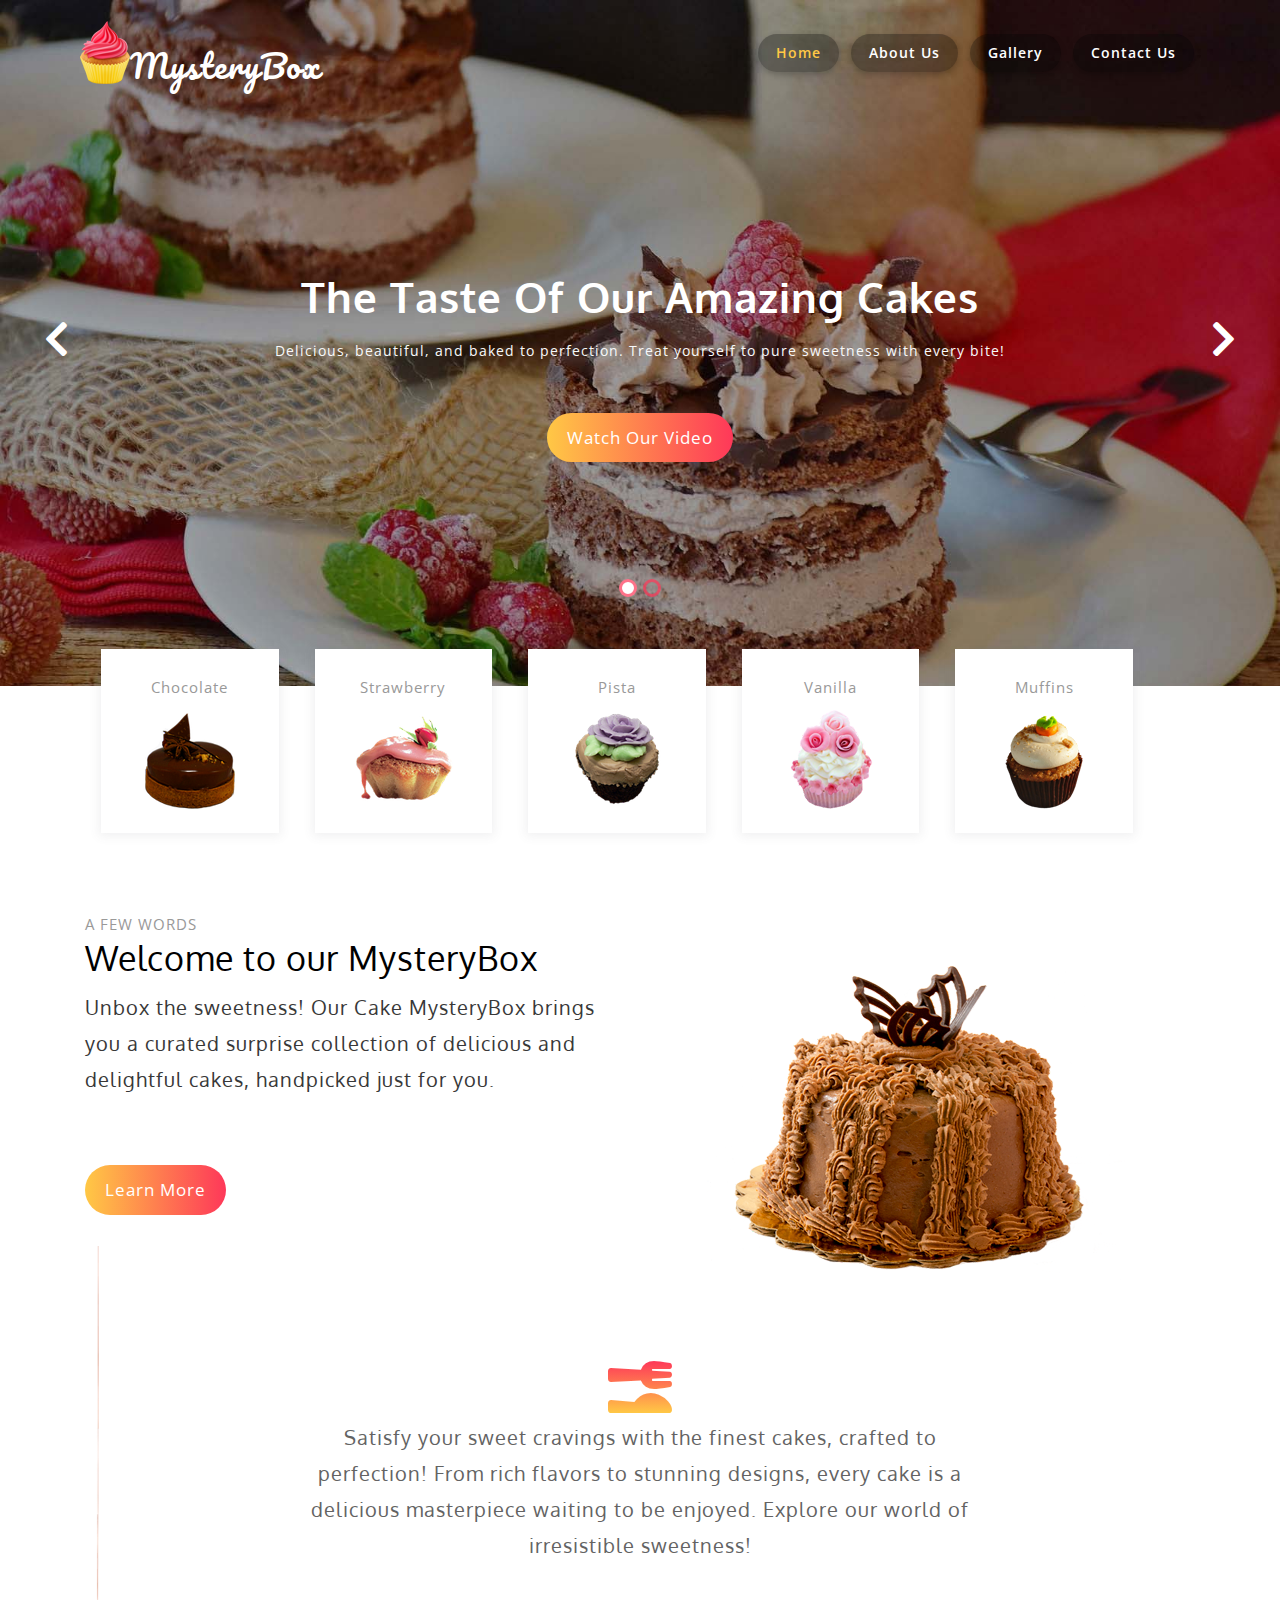
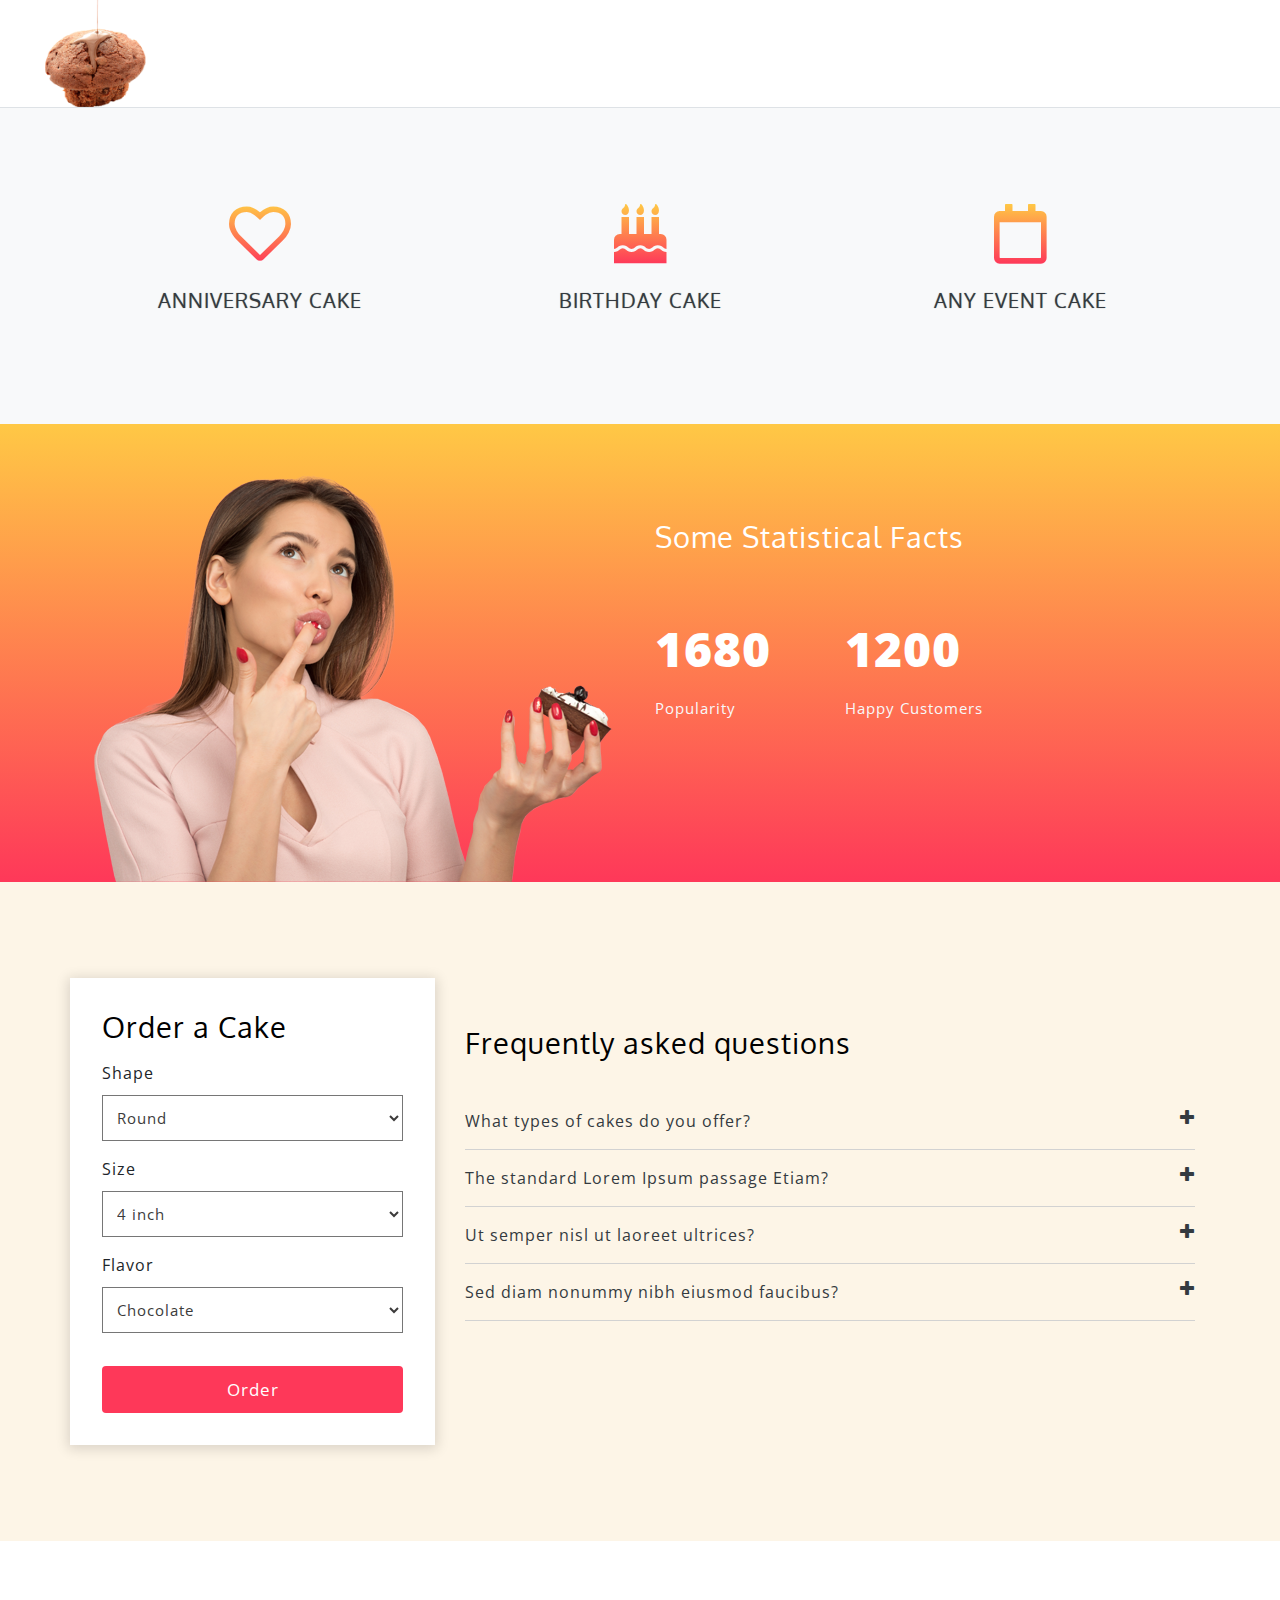
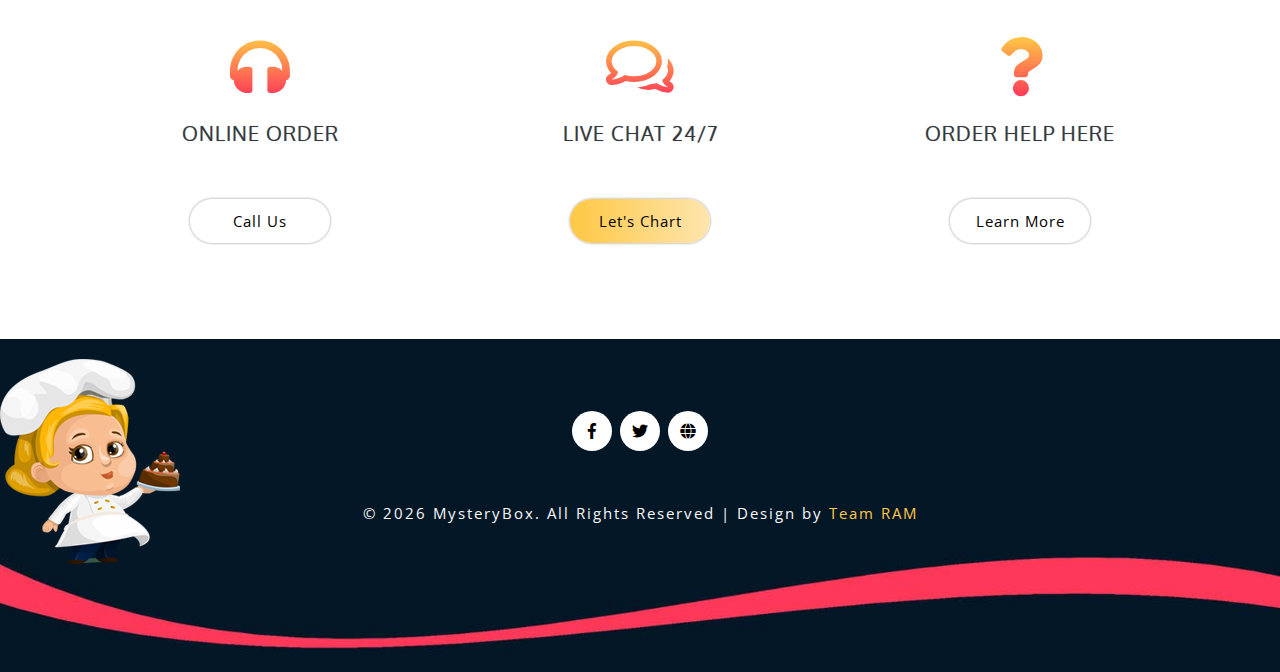
==== commit ff86a183: "update with MysteryBox" ====
--- a/index.html
+++ b/index.html
@@ -1,19 +1,13 @@
-<!--
-Author: W3layouts
-Author URL: http://w3layouts.com
-License: Creative Commons Attribution 3.0 Unported
-License URL: http://creativecommons.org/licenses/by/3.0/
--->
-
 <!DOCTYPE html>
 <html lang="zxx">
 
 <head>
-	<title>Cakes Bakery Restaurants</title>
+	<title>MysteryBox</title>
+	<link rel="icon" href="favicon.ico">
 	<!-- Meta tag Keywords -->
 	<meta name="viewport" content="width=device-width, initial-scale=1">
 	<meta charset="UTF-8" />
-	<meta name="keywords" content="Cakes Bakery Responsive web template, Bootstrap Web Templates, Flat Web Templates, Android Compatible web template, Smartphone Compatible web template, free webdesigns for Nokia, Samsung, LG, SonyEricsson, Motorola web design" />
+	<meta name="keywords" content="MysteryBox" />
 	<script>
 		addEventListener("load", function () {
 			setTimeout(hideURLbar, 0);
@@ -25,24 +19,22 @@
 	</script>
 	<!-- //Meta tag Keywords -->
 
+	<!-- Bootstrap-Core-CSS -->
+	<link rel="stylesheet" href="css/bootstrap.css">
 	<!-- Custom-Files -->
-	<link rel="stylesheet" href="css/bootstrap.css">
-	<!-- Bootstrap-Core-CSS -->
 	<link href="css/login_overlay.css" rel='stylesheet' type='text/css' />
-
+	<!-- Style-CSS -->
 	<link rel="stylesheet" href="css/style.css" type="text/css" media="all" />
-	<!-- Style-CSS -->
+	<!-- Font-Awesome-Icons-CSS -->
 	<link rel="stylesheet" href="css/fontawesome-all.css">
-	<!-- Font-Awesome-Icons-CSS -->
-	<!-- //Custom-Files -->
 
 	<!-- Web-Fonts -->
 	<link href="//fonts.googleapis.com/css?family=Oxygen:300,400,700&amp;subset=latin-ext" rel="stylesheet">
-	<link href="//fonts.googleapis.com/css?family=Open+Sans:300,300i,400,400i,600,600i,700,700i,800,800i&amp;subset=cyrillic,cyrillic-ext,greek,greek-ext,latin-ext,vietnamese"
-	    rel="stylesheet">
+	<link
+		href="//fonts.googleapis.com/css?family=Open+Sans:300,300i,400,400i,600,600i,700,700i,800,800i&amp;subset=cyrillic,cyrillic-ext,greek,greek-ext,latin-ext,vietnamese"
+		rel="stylesheet">
 	<link href="//fonts.googleapis.com/css?family=Pacifico&amp;subset=cyrillic,latin-ext,vietnamese" rel="stylesheet">
 	<!-- //Web-Fonts -->
-
 </head>
 
 <body>
@@ -53,13 +45,13 @@
 				<div class="logo text-left">
 					<h1>
 						<a class="navbar-brand" href="index.html">
-							<img src="images/logo.png" alt="" class="img-fluid">Cakes Bakery</a>
+							<img src="images/logo.png" alt="" class="img-fluid">MysteryBox</a>
 					</h1>
 				</div>
-				<button class="navbar-toggler" type="button" data-toggle="collapse" data-target="#navbarSupportedContent"
-				    aria-controls="navbarSupportedContent" aria-expanded="false" aria-label="Toggle navigation">
+				<button class="navbar-toggler" type="button" data-toggle="collapse"
+					data-target="#navbarSupportedContent" aria-controls="navbarSupportedContent" aria-expanded="false"
+					aria-label="Toggle navigation">
 					<span class="navbar-toggler-icon">
-
 					</span>
 				</button>
 				<div class="collapse navbar-collapse" id="navbarSupportedContent">
@@ -72,18 +64,6 @@
 						<li class="nav-item">
 							<a class="nav-link" href="about.html">About Us</a>
 						</li>
-						<li class="nav-item dropdown">
-							<a class="nav-link dropdown-toggle" href="#" id="navbarDropdown" role="button" data-toggle="dropdown"
-							    aria-haspopup="true" aria-expanded="false">
-								Dropdown
-							</a>
-							<div class="dropdown-menu text-lg-left text-center" aria-labelledby="navbarDropdown">
-								<a class="dropdown-item scroll" href="#services">Services</a>
-								<a class="dropdown-item scroll" href="#products" title="">New Products</a>
-								<a class="dropdown-item scroll" href="#news" title="">Company News</a>
-								<a class="dropdown-item" href="about.html" title="">Team</a>
-							</div>
-						</li>
 						<li class="nav-item">
 							<a class="nav-link" href="gallery.html">Gallery</a>
 						</li>
@@ -91,33 +71,6 @@
 							<a class="nav-link" href="contact.html">Contact Us</a>
 						</li>
 					</ul>
-					<!-- menu button -->
-					<div class="menu">
-						<a href="#" class="navicon"></a>
-						<div class="toggle">
-							<ul class="toggle-menu list-unstyled">
-								<li>
-									<a href="index.html">Index Page</a>
-								</li>
-								<li>
-									<a class="scroll" href="#products">New Products</a>
-								</li>
-								<li>
-									<a href="gallery.html">Latest Cakes</a>
-								</li>
-								<li>
-									<a class="scroll" href="#order">Order Cake</a>
-								</li>
-								<li>
-									<a class="scroll" href="#faqs">Faqs</a>
-								</li>
-								<li>
-									<a href="contact.html">Contact Us</a>
-								</li>
-							</ul>
-						</div>
-					</div>
-					<!-- //menu button -->
 				</div>
 			</nav>
 		</header>
@@ -129,8 +82,10 @@
 			<div class="banner-text-agile text-center">
 				<div class="container">
 					<h3 class="text-white font-weight-bold mb-3">The Taste Of Our Amazing Cakes</h3>
-					<p class="text-light">Sed do eiusmod tempor incididunt ut labore et dolore magna aliqua.</p>
-					<button type="button" class="btn btn-primary button mt-md-5 mt-4" data-toggle="modal" data-target=".bd-example-modal-lg">
+					<p class="text-light">Delicious, beautiful, and baked to perfection. Treat yourself to pure
+						sweetness with every bite!</p>
+					<button type="button" class="btn btn-primary button mt-md-5 mt-4" data-toggle="modal"
+						data-target=".bd-example-modal-lg">
 						<span>Watch Our Video</span>
 					</button>
 				</div>
@@ -158,13 +113,13 @@
 			<div class="modal-dialog modal-lg">
 				<div class="modal-content">
 					<div class="modal-header">
-						<h5 class="modal-title text-center" id="exampleModalCenterTitle">Cake Bakery</h5>
+						<h5 class="modal-title text-center" id="exampleModalCenterTitle">MysteryBox</h5>
 						<button type="button" class="close" data-dismiss="modal" aria-label="Close">
 							<span aria-hidden="true">&times;</span>
 						</button>
 					</div>
 					<div class="modal-body p-0">
-						<iframe src="https://player.vimeo.com/video/58582025" style="border:none"></iframe>
+						<iframe src="https://player.vimeo.com/video/1013538818" style="border:none"></iframe>
 					</div>
 				</div>
 			</div>
@@ -210,13 +165,12 @@
 				<div class="row mt-5">
 					<div class="col-lg-6">
 						<p class="text-uppercase">A few words</p>
-						<h3 class="aboutright">Welcome to our Cakes Bakery</h3>
-						<h4 class="aboutright">Nemo enim ipsam voluptatem quia voluptas dolore magna aliqua</h4>
-						<p>Sit amet when an unknown printer took a galley of type.Vivamus id tempor felis. Cras sagittis mi sit amet
-							malesuada.
-							mollis. Mauris porroinit consectetur cursus tortor vel interdum. Suspendisse interdum velit vel qu dapibus
-							condimentum.</p>
-						<button type="button" class="btn btn-primary button mt-md-5 mt-4" onclick="window.location='about.html'">
+						<h3 class="aboutright">Welcome to our MysteryBox</h3>
+						<h4 class="aboutright">Unbox the sweetness! Our Cake MysteryBox brings you a curated surprise
+							collection of delicious and delightful cakes, handpicked just for you.</h4>
+						<!-- <p></p> -->
+						<button type="button" class="btn btn-primary button mt-md-5 mt-4"
+							onclick="window.location='about.html'">
 							<span>Learn More</span>
 						</button>
 					</div>
@@ -232,12 +186,13 @@
 		<div class="some-another text-center pb-5">
 			<div class="container pb-xl-5 pb-lg-3">
 				<i class="fas fa-utensils"></i>
-				<p class="text-uppercase mb-4 mt-2">A few words about our Site</p>
-				<h4 class="aboutright about-right-2">Nemo enim ipsam voluptatem quia voluptas dolore magna aliqua Suspendisse
-					interdum velit vel qu dapibus condimentum.</h4>
-				<h5 class="text-uppsecase font-weight-bold text-dark mt-4">Chloe Jack
-					<span class="text-secondary font-weight-normal">(Master Chef)</span>
-				</h5>
+				<!-- <p class="text-uppercase mb-4 mt-2">A few words about our Cake</p> -->
+				<h4 class="aboutright about-right-2">Satisfy your sweet cravings with the finest cakes, crafted to
+					perfection! From rich flavors to stunning designs, every cake is a delicious masterpiece waiting to
+					be enjoyed. Explore our world of irresistible sweetness!</h4>
+				<!-- <h5 class="text-uppsecase font-weight-bold text-dark mt-4">
+					<span class="text-secondary font-weight-normal"></span>
+				</h5> -->
 			</div>
 		</div>
 		<!-- cake -->
@@ -252,18 +207,18 @@
 			<div class="row support-bottom text-center">
 				<div class="col-md-4 support-grid">
 					<i class="far fa-heart"></i>
-					<h5 class="text-dark text-uppercase mt-4 mb-3">Made With Love</h5>
-					<p>Ut enim ad minima veniam, quis nostrum ullam corporis suscipit laboriosam.</p>
+					<h5 class="text-dark text-uppercase mt-4 mb-3">Anniversary Cake</h5>
+					<!-- <p></p> -->
 				</div>
 				<div class="col-md-4 support-grid my-md-0 my-4">
 					<i class="fas fa-birthday-cake"></i>
-					<h5 class="text-dark text-uppercase mt-4 mb-3">Seasonal Pastries</h5>
-					<p>Ut enim ad minima veniam, quis nostrum ullam corporis suscipit laboriosam.</p>
+					<h5 class="text-dark text-uppercase mt-4 mb-3">Birthday Cake</h5>
+					<!-- <p></p> -->
 				</div>
 				<div class="col-md-4 support-grid">
 					<i class="far fa-calendar"></i>
-					<h5 class="text-dark text-uppercase mt-4 mb-3">Event Catering</h5>
-					<p>Ut enim ad minima veniam, quis nostrum ullam corporis suscipit laboriosam.</p>
+					<h5 class="text-dark text-uppercase mt-4 mb-3">Any Event Cake</h5>
+					<!-- <p></p> -->
 				</div>
 			</div>
 		</div>
@@ -289,10 +244,10 @@
 								<p class="counter">1200</p>
 								<p class="para-text-w3ls text-light">Happy Customers</p>
 							</div>
-							<div class="col-4 w3layouts_stats_left w3_counter_grid1">
+							<!-- <div class="col-4 w3layouts_stats_left w3_counter_grid1">
 								<p class="counter">400</p>
 								<p class="para-text-w3ls text-light">Awards Won</p>
-							</div>
+							</div> -->
 						</div>
 					</div>
 				</div>
@@ -302,7 +257,7 @@
 	<!-- //stats section -->
 
 	<!-- new products -->
-	<div class="featured-section py-5" id="products">
+	<!-- <div class="featured-section py-5" id="products">
 		<div class="container py-xl-5 py-lg-3">
 			<div class="title text-center mb-5">
 				<h3 class="text-dark mb-2">New Products</h3>
@@ -315,9 +270,11 @@
 							<div class="row">
 								<div class="col-lg-6 product-name-w3l">
 									<h4 class="font-weight-bold">Strawberry Cakes</h4>
-									<p class="dont-inti-w3ls mt-4 mb-2">Sed ut perspiciatis unde omnis iste natus error sit voluptatem
+									<p class="dont-inti-w3ls mt-4 mb-2">Sed ut perspiciatis unde omnis iste natus error
+										sit voluptatem
 										accuslaudantium.</p>
-									<p>Eaque ipsa quae ab illo inventore veritatis et quasi architecto vitae dicta sunt explicabo, Sed ut
+									<p>Eaque ipsa quae ab illo inventore veritatis et quasi architecto vitae dicta sunt
+										explicabo, Sed ut
 										perspiciatis
 										unde omnis iste natus error sit voluptatem accuslaudantium.</p>
 									<a href="#order" class="button-3 active mt-5 py-4 scroll">Order Now</a>
@@ -333,9 +290,11 @@
 							<div class="row">
 								<div class="col-lg-6 product-name-w3l">
 									<h4 class="font-weight-bold">Dessert Cakes</h4>
-									<p class="dont-inti-w3ls mt-4 mb-2">Sed ut perspiciatis unde omnis iste natus error sit voluptatem
+									<p class="dont-inti-w3ls mt-4 mb-2">Sed ut perspiciatis unde omnis iste natus error
+										sit voluptatem
 										accuslaudantium.</p>
-									<p>Eaque ipsa quae ab illo inventore veritatis et quasi architecto vitae dicta sunt explicabo, Sed ut
+									<p>Eaque ipsa quae ab illo inventore veritatis et quasi architecto vitae dicta sunt
+										explicabo, Sed ut
 										perspiciatis
 										unde omnis iste natus error sit voluptatem accuslaudantium.</p>
 									<a href="#order" class="button-3 active mt-5 py-4 scroll">Order Now</a>
@@ -351,9 +310,11 @@
 							<div class="row">
 								<div class="col-lg-6 product-name-w3l">
 									<h4 class="font-weight-bold">Vanilla Cakes</h4>
-									<p class="dont-inti-w3ls mt-4 mb-2">Sed ut perspiciatis unde omnis iste natus error sit voluptatem
+									<p class="dont-inti-w3ls mt-4 mb-2">Sed ut perspiciatis unde omnis iste natus error
+										sit voluptatem
 										accuslaudantium.</p>
-									<p>Eaque ipsa quae ab illo inventore veritatis et quasi architecto vitae dicta sunt explicabo, Sed ut
+									<p>Eaque ipsa quae ab illo inventore veritatis et quasi architecto vitae dicta sunt
+										explicabo, Sed ut
 										perspiciatis
 										unde omnis iste natus error sit voluptatem accuslaudantium.</p>
 									<a href="#order" class="button-3 active mt-5 py-4 scroll">Order Now</a>
@@ -369,9 +330,11 @@
 							<div class="row">
 								<div class="col-lg-6 product-name-w3l">
 									<h4 class="font-weight-bold">Roller Coaster</h4>
-									<p class="dont-inti-w3ls mt-4 mb-2">Sed ut perspiciatis unde omnis iste natus error sit voluptatem
+									<p class="dont-inti-w3ls mt-4 mb-2">Sed ut perspiciatis unde omnis iste natus error
+										sit voluptatem
 										accuslaudantium.</p>
-									<p>Eaque ipsa quae ab illo inventore veritatis et quasi architecto vitae dicta sunt explicabo, Sed ut
+									<p>Eaque ipsa quae ab illo inventore veritatis et quasi architecto vitae dicta sunt
+										explicabo, Sed ut
 										perspiciatis
 										unde omnis iste natus error sit voluptatem accuslaudantium.</p>
 									<a href="#order" class="button-3 active mt-5 py-4 scroll">Order Now</a>
@@ -387,9 +350,11 @@
 							<div class="row">
 								<div class="col-lg-6 product-name-w3l">
 									<h4 class="font-weight-bold">Chocolate Cakes</h4>
-									<p class="dont-inti-w3ls mt-4 mb-2">Sed ut perspiciatis unde omnis iste natus error sit voluptatem
+									<p class="dont-inti-w3ls mt-4 mb-2">Sed ut perspiciatis unde omnis iste natus error
+										sit voluptatem
 										accuslaudantium.</p>
-									<p>Eaque ipsa quae ab illo inventore veritatis et quasi architecto vitae dicta sunt explicabo, Sed ut
+									<p>Eaque ipsa quae ab illo inventore veritatis et quasi architecto vitae dicta sunt
+										explicabo, Sed ut
 										perspiciatis
 										unde omnis iste natus error sit voluptatem accuslaudantium.</p>
 									<a href="#order" class="button-3 active mt-5 py-4 scroll">Order Now</a>
@@ -403,7 +368,7 @@
 				</ul>
 			</div>
 		</div>
-	</div>
+	</div> -->
 	<!-- //new products	-->
 
 	<!-- news -->
@@ -414,19 +379,19 @@
 				<div class="col-lg-4 order-form-w3ls pl-lg-0" id="order">
 					<div class="agile_its_registration bg-white">
 						<h3 class="title-2 mb-3">Order a Cake</h3>
-						<p class="mb-4">Sed ut perspiciatis unde omnis iste natus error sit voluptatem accusantium.</p>
+						<!-- <p class="mb-4"></p> -->
 						<form action="#" method="post">
 							<div class="agileits-location form-group">
 								<label>Shape</label>
 								<select required>
 									<option value="">Round</option>
-									<option value="1">rectangle</option>
-									<option value="2">square</option>
-									<option value="2">custom</option>
+									<option value="1">Rectangle</option>
+									<option value="2">Square</option>
+									<option value="2">Custom</option>
 								</select>
 								<div class="clear"></div>
 							</div>
-							<div class="agileits-location w3ls-1 form-group">
+							<!-- <div class="agileits-location w3ls-1 form-group">
 								<label>Levels</label>
 								<select required>
 									<option value="">1</option>
@@ -435,7 +400,7 @@
 									<option value="2">4</option>
 								</select>
 								<div class="clear"></div>
-							</div>
+							</div> -->
 							<div class="agileits-location form-group">
 								<label>Size</label>
 								<select required>
@@ -461,9 +426,10 @@
 					</div>
 				</div>
 				<!-- //order form -->
-				<!-- news -->
+
 				<div class="col-lg-8 news-blog mt-lg-0 mt-5">
-					<h3 class="title-2 mb-md-5 mb-4">Company News</h3>
+					<!-- news -->
+					<!-- <h3 class="title-2 mb-md-5 mb-4">Company News</h3>
 					<div class="row">
 						<div class="col-sm-6 news-grids-agile">
 							<div class="news-top">
@@ -473,7 +439,7 @@
 							</div>
 							<div class="price-bottom bg-white p-4">
 								<a href="single.html" class="text-dark">Sep 21st, 2018</a>
-								<h5 class="mt-3">Sit voluptatem accusantium doloremque</h5>
+								<h5 class="mt-3"></h5>
 							</div>
 						</div>
 						<div class="col-sm-6 news-grids-agile mt-sm-0 mt-5">
@@ -484,72 +450,88 @@
 							</div>
 							<div class="price-bottom bg-white p-4">
 								<a href="single.html" class="text-dark">Sep 21st, 2018</a>
-								<h5 class="mt-3">Sit voluptatem accusantium doloremque</h5>
+								<h5 class="mt-3"></h5>
 							</div>
 						</div>
-					</div>
+					</div> -->
 					<!-- //news -->
 					<!-- faqs -->
 					<div class="faq-w3agile mt-5" id="faqs">
 						<h3 class="title-2 mb-md-5 mb-4">Frequently asked questions</h3>
 						<ul class="faq list-unstyled">
 							<li class="item1">
-								<a href="#" title="click here" class="text-dark border-bottom pb-3">Consectetur adipiscing sit elitipsum nec?
+								<a href="#" title="click here" class="text-dark border-bottom pb-3">What types of cakes
+									do you offer?
 									<i class="fas fa-plus float-right"></i>
 								</a>
 								<ul class="list-unstyled">
 									<li class="subitem1">
-										<p class="pt-3 pb-4"> Lorem ipsum dolor sit amet, consectetuer adipiscing elit, sed diam nonummy nibh euismod
+										<p class="pt-3 pb-4"> Lorem ipsum dolor sit amet, consectetuer adipiscing elit,
+											sed diam nonummy nibh euismod
 											tincidunt ut laoreet dolore.
-											At vero eos et accusamus et iusto odio dignissimos ducimus qui blanditiis praesentium voluptatum deleniti
+											At vero eos et accusamus et iusto odio dignissimos ducimus qui blanditiis
+											praesentium voluptatum deleniti
 											atque
-											corrupti quos dolores et quas molestias excepturi sint occaecati cupiditate non provident.</p>
+											corrupti quos dolores et quas molestias excepturi sint occaecati cupiditate
+											non provident.</p>
 									</li>
 								</ul>
 							</li>
 							<li class="item2 my-3">
-								<a href="#" title="click here" class="text-dark border-bottom pb-3">The standard Lorem Ipsum passage Etiam?
+								<a href="#" title="click here" class="text-dark border-bottom pb-3">The standard Lorem
+									Ipsum passage Etiam?
 									<i class="fas fa-plus float-right"></i>
 								</a>
 								<ul class="list-unstyled">
 									<li class="subitem1">
-										<p class="pt-3 pb-4"> Tincidunt ut laoreet dolore At vero eos et Lorem ipsum dolor sit amet, consectetuer
+										<p class="pt-3 pb-4"> Tincidunt ut laoreet dolore At vero eos et Lorem ipsum
+											dolor sit amet, consectetuer
 											adipiscing elit, sed diam nonummy
-											nibh euismod consectetuer adipiscing elit, sed diam nonummy nibh euismod accusamus et iusto odio dignissimos
+											nibh euismod consectetuer adipiscing elit, sed diam nonummy nibh euismod
+											accusamus et iusto odio dignissimos
 											ducimus
-											qui blanditiis praesentium voluptatum deleniti atque corrupti quos dolores et quas molestias excepturi sint
+											qui blanditiis praesentium voluptatum deleniti atque corrupti quos dolores
+											et quas molestias excepturi sint
 											occaecati
 											cupiditate non provident.</p>
 									</li>
 								</ul>
 							</li>
 							<li class="item3 my-3">
-								<a href="#" title="click here" class="text-dark border-bottom pb-3">Ut semper nisl ut laoreet ultrices?
+								<a href="#" title="click here" class="text-dark border-bottom pb-3">Ut semper nisl ut
+									laoreet ultrices?
 									<i class="fas fa-plus float-right"></i>
 								</a>
 								<ul class="list-unstyled">
 									<li class="subitem1">
-										<p class="pt-3 pb-4">Dincidunt ut laoreet dolore At vero eos et Lorem ipsum dolor sit amet, consectetuer
+										<p class="pt-3 pb-4">Dincidunt ut laoreet dolore At vero eos et Lorem ipsum
+											dolor sit amet, consectetuer
 											adipiscing elit, sed diam nonummy
-											nibh euismod consectetuer adipiscing elit, sed diam nonummy nibh euismod accusamus et iusto odio dignissimos
+											nibh euismod consectetuer adipiscing elit, sed diam nonummy nibh euismod
+											accusamus et iusto odio dignissimos
 											ducimus
-											qui blanditiis praesentium voluptatum deleniti atque corrupti quos dolores et quas molestias excepturi sint
+											qui blanditiis praesentium voluptatum deleniti atque corrupti quos dolores
+											et quas molestias excepturi sint
 											occaecati
 											cupiditate non provident.</p>
 									</li>
 								</ul>
 							</li>
 							<li class="item4">
-								<a href="#" title="click here" class="text-dark border-bottom pb-3">Sed diam nonummy nibh eiusmod faucibus?
+								<a href="#" title="click here" class="text-dark border-bottom pb-3">Sed diam nonummy
+									nibh eiusmod faucibus?
 									<i class="fas fa-plus float-right"></i>
 								</a>
 								<ul class="list-unstyled">
 									<li class="subitem1">
-										<p class="pt-3">At vero eos et Lorem ipsum dolor sit amet, consectetuer adipiscing elit, sed diam nonummy
+										<p class="pt-3">At vero eos et Lorem ipsum dolor sit amet, consectetuer
+											adipiscing elit, sed diam nonummy
 											nibh euismod consectetuer
-											adipiscing elit, sed diam nonummy nibh euismod accusamus et iusto odio dignissimos ducimus qui blanditiis
+											adipiscing elit, sed diam nonummy nibh euismod accusamus et iusto odio
+											dignissimos ducimus qui blanditiis
 											praesentium
-											voluptatum deleniti atque corrupti quos dolores et quas molestias excepturi sint occaecati cupiditate non
+											voluptatum deleniti atque corrupti quos dolores et quas molestias excepturi
+											sint occaecati cupiditate non
 											provident.</p>
 									</li>
 								</ul>
@@ -566,15 +548,15 @@
 	<!-- support -->
 	<div class="serives-agile py-5" id="support">
 		<div class="container py-xl-5 py-lg-3">
-			<div class="title text-center mb-5">
+			<!-- <div class="title text-center mb-5">
 				<h3 class="text-dark mb-2">Help & Support</h3>
-				<p>Ut enim ad minim veniam, quis nostrud ullam.</p>
-			</div>
+				<p></p>
+			</div> -->
 			<div class="row support-bottom text-center">
 				<div class="col-md-4 support-grid">
 					<i class="fas fa-headphones"></i>
-					<h5 class="text-dark text-uppercase mt-4 mb-3">Online Support</h5>
-					<p>Ut enim ad minima veniam, quis nostrum ullam corporis suscipit laboriosam.</p>
+					<h5 class="text-dark text-uppercase mt-4 mb-3">Online Order</h5>
+					<!-- <p></p> -->
 					<button type="button" class="button button-2" onclick="window.location='contact.html'">
 						<span>Call Us</span>
 					</button>
@@ -582,15 +564,15 @@
 				<div class="col-md-4 support-grid my-md-0 my-5">
 					<i class="far fa-comments"></i>
 					<h5 class="text-dark text-uppercase mt-4 mb-3">Live Chat 24/7</h5>
-					<p>Ut enim ad minima veniam, quis nostrum ullam corporis suscipit laboriosam.</p>
+					<!-- <p></p> -->
 					<button type="button" class="button button-2 active" onclick="window.location='contact.html'">
 						<span>Let's Chart</span>
 					</button>
 				</div>
 				<div class="col-md-4 support-grid">
 					<i class="fas fa-question"></i>
-					<h5 class="text-dark text-uppercase mt-4 mb-3">Any Questions</h5>
-					<p>Ut enim ad minima veniam, quis nostrum ullam corporis suscipit laboriosam.</p>
+					<h5 class="text-dark text-uppercase mt-4 mb-3">Order Help Here</h5>
+					<!-- <p></p> -->
 					<button type="button" class="button button-2" onclick="window.location='contact.html'">
 						<span>Learn More</span>
 					</button>
@@ -606,7 +588,7 @@
 			<div class="w3l-footer footer-social-agile mb-4">
 				<ul class="list-unstyled">
 					<li>
-						<a href="#">
+						<a href="https://www.facebook.com/zakiascreation">
 							<i class="fab fa-facebook-f"></i>
 						</a>
 					</li>
@@ -617,18 +599,14 @@
 					</li>
 					<li>
 						<a href="#">
-							<i class="fab fa-dribbble"></i>
+							<i class="fa fa-globe"></i>
 						</a>
 					</li>
-					<li class="ml-1">
-						<a href="#">
-							<i class="fab fa-vk"></i>
-						</a>
-					</li>
 				</ul>
 			</div>
 			<!-- copyright -->
-			<p class="copy-right-grids text-light my-lg-5 my-4 pb-4">© 2024 Cake Bakery. All Rights Reserved | Design by
+			<p class="copy-right-grids text-light my-lg-5 my-4 pb-4">&copy;
+				<script>document.write((new Date).getFullYear()) </script> MysteryBox. All Rights Reserved | Design by
 				<a href="https://teamramorg.github.io/" target="_blank">Team RAM</a>
 			</p>
 			<!-- //copyright -->
@@ -712,9 +690,9 @@
 	<!-- menu-js -->
 	<script>
 		$('.navicon').on('click', function (e) {
-		  e.preventDefault();
-		  $(this).toggleClass('navicon--active');
-		  $('.toggle').toggleClass('toggle--active');
+			e.preventDefault();
+			$(this).toggleClass('navicon--active');
+			$('.toggle').toggleClass('toggle--active');
 		});
 	</script>
 	<!-- //menu-js -->
--- a/css/style.css
+++ b/css/style.css
@@ -1,9 +1,3 @@
-/*--
-Author: W3layouts
-Author URL: http://w3layouts.com
-License: Creative Commons Attribution 3.0 Unported
-License URL: http://creativecommons.org/licenses/by/3.0/
---*/
 /* Reset Code */
 body {
     padding: 0;
@@ -845,7 +839,7 @@
 /* about page */
 /* about section in about page */
 .about-img-pages {
-    background: url(../images/about.jpg) no-repeat 0px 0px;
+    background: url(../images/gallery/hulf-year-theme-cake.jpeg) no-repeat 0px 0px;
     background-size: cover;
     -webkit-background-size: cover;
     -o-background-size: cover;
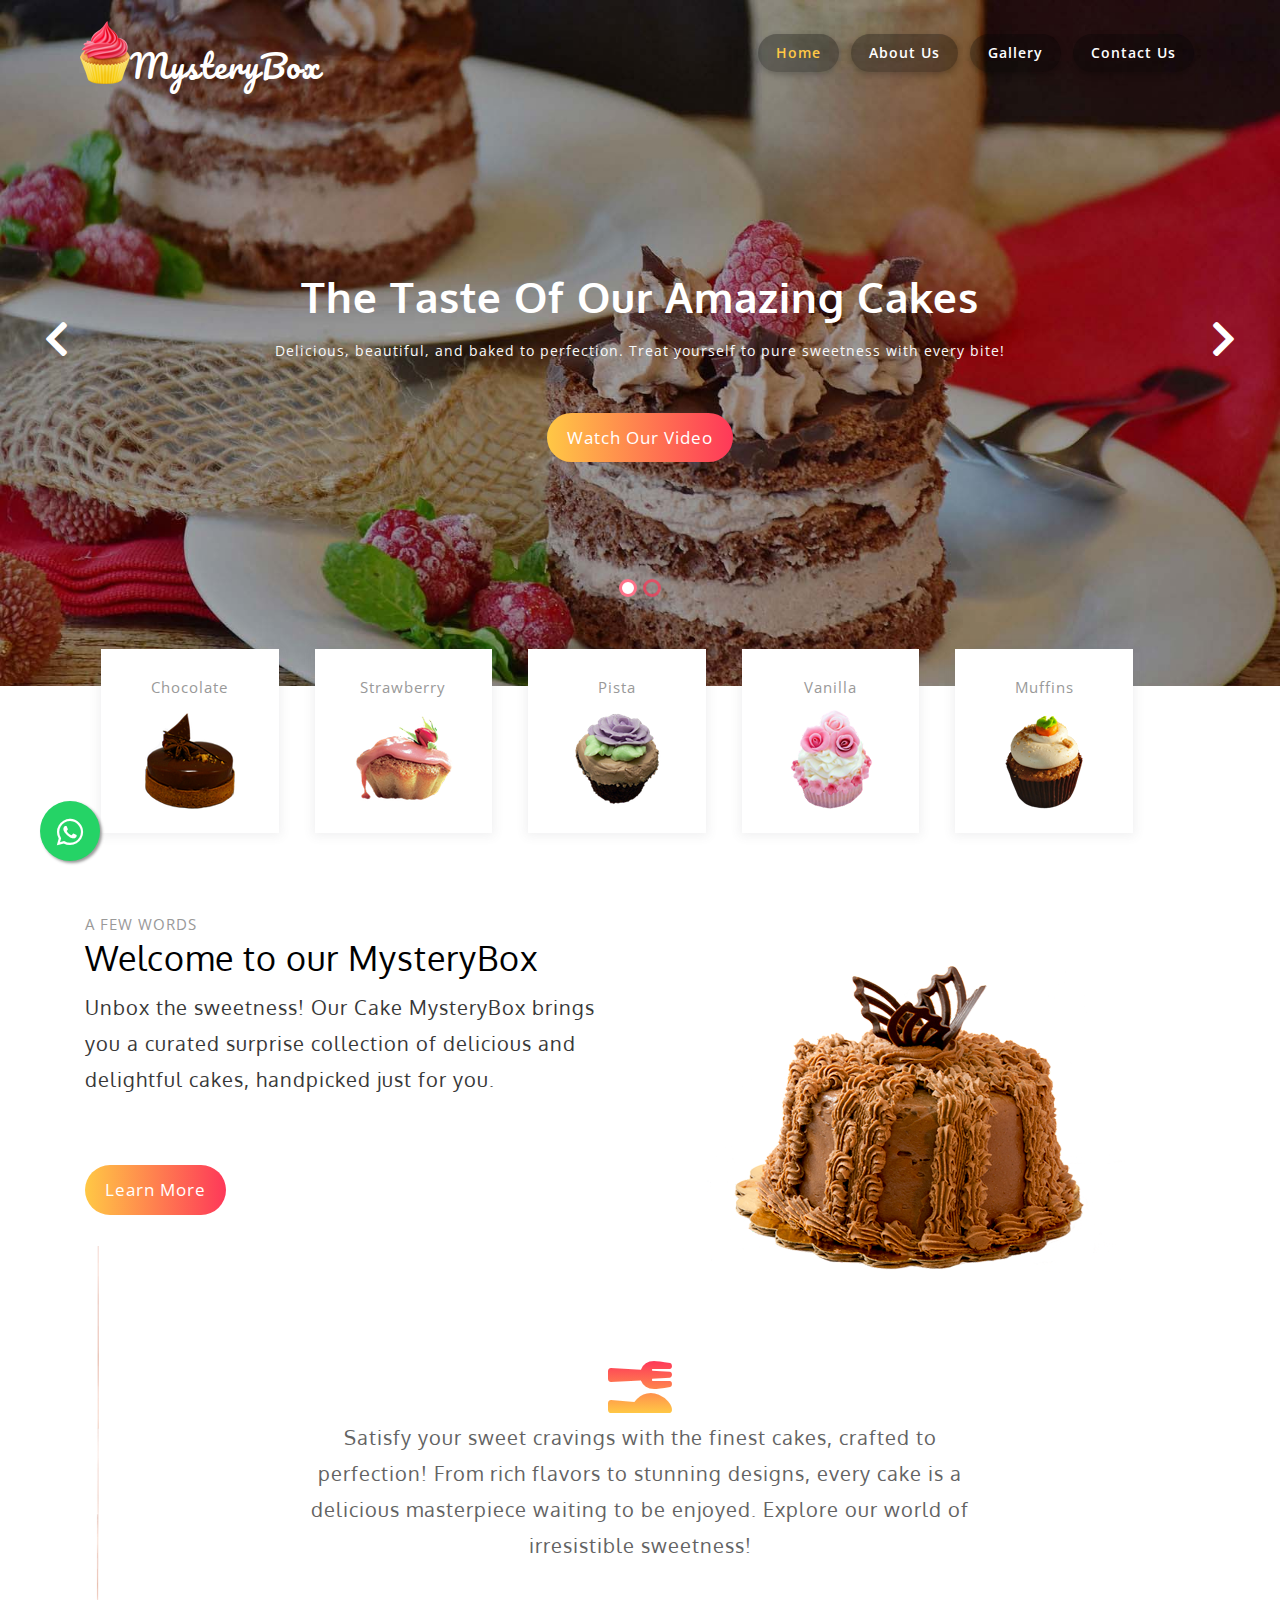
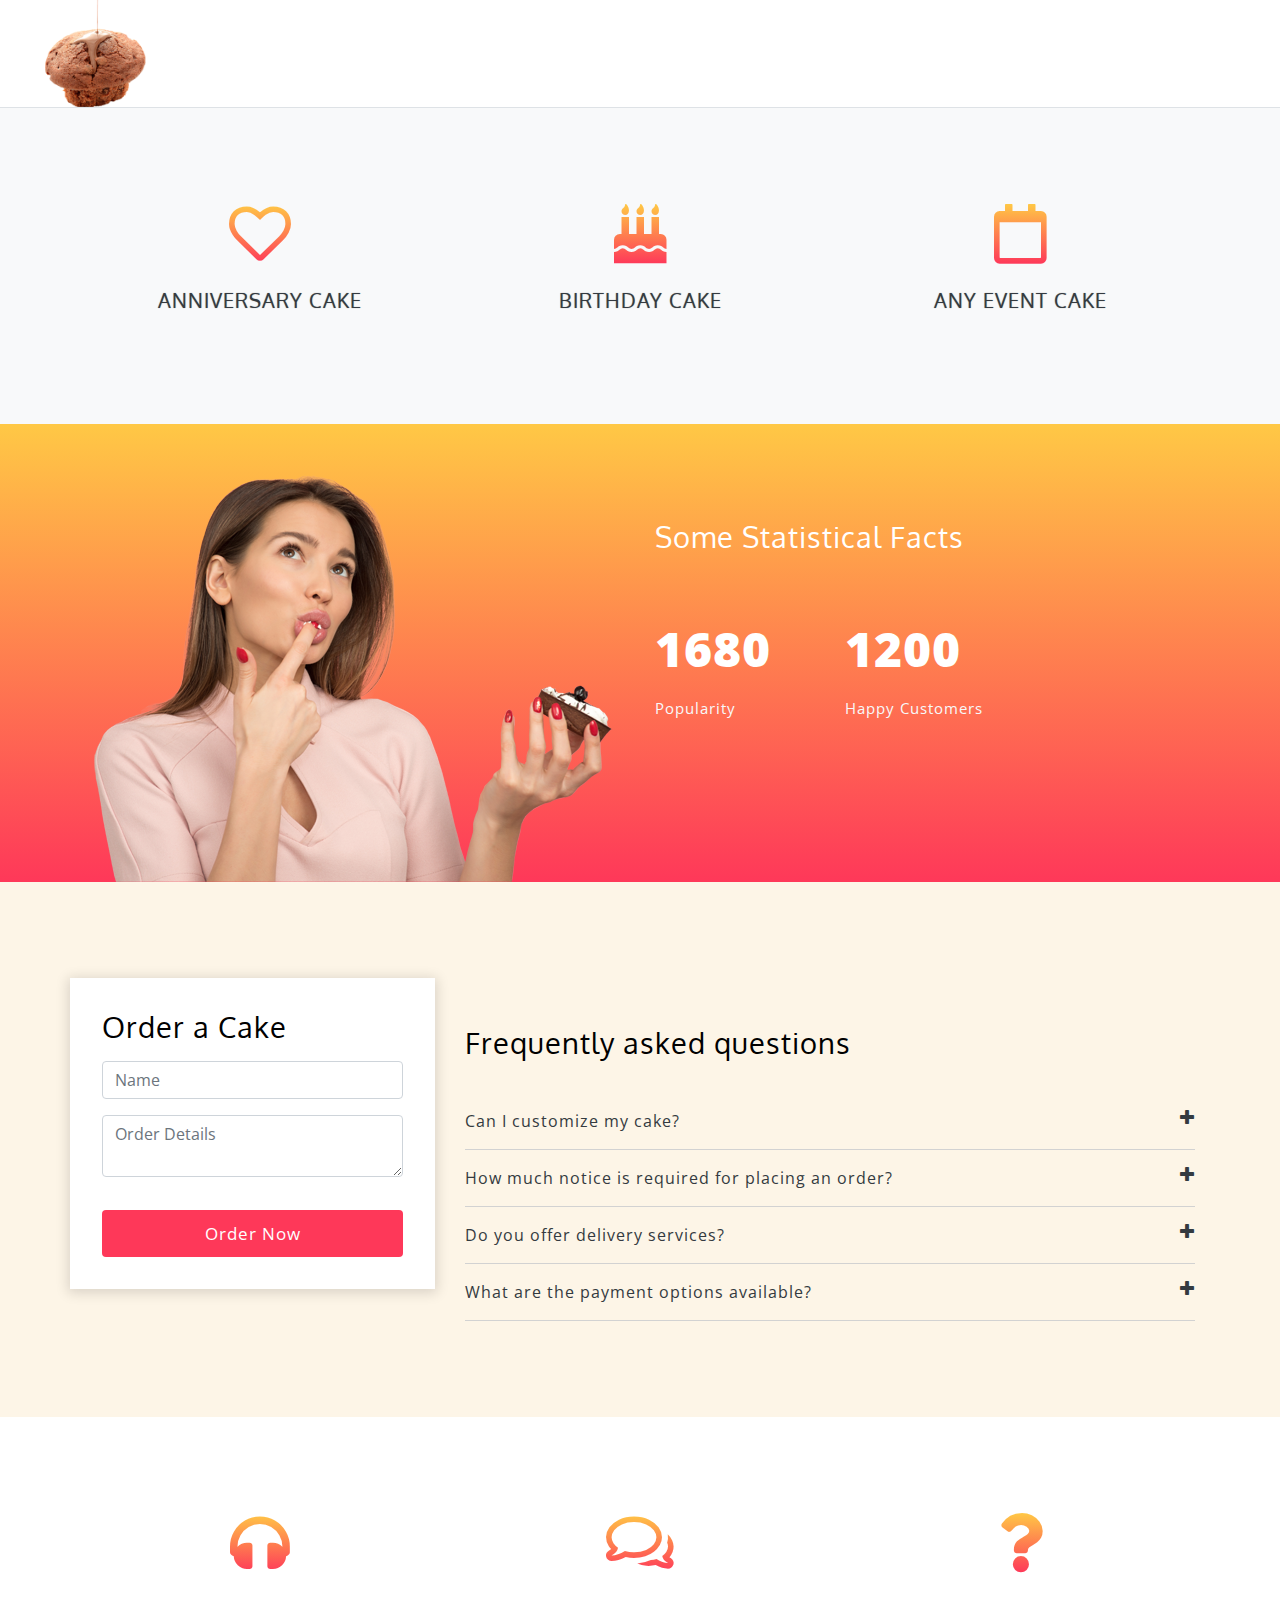
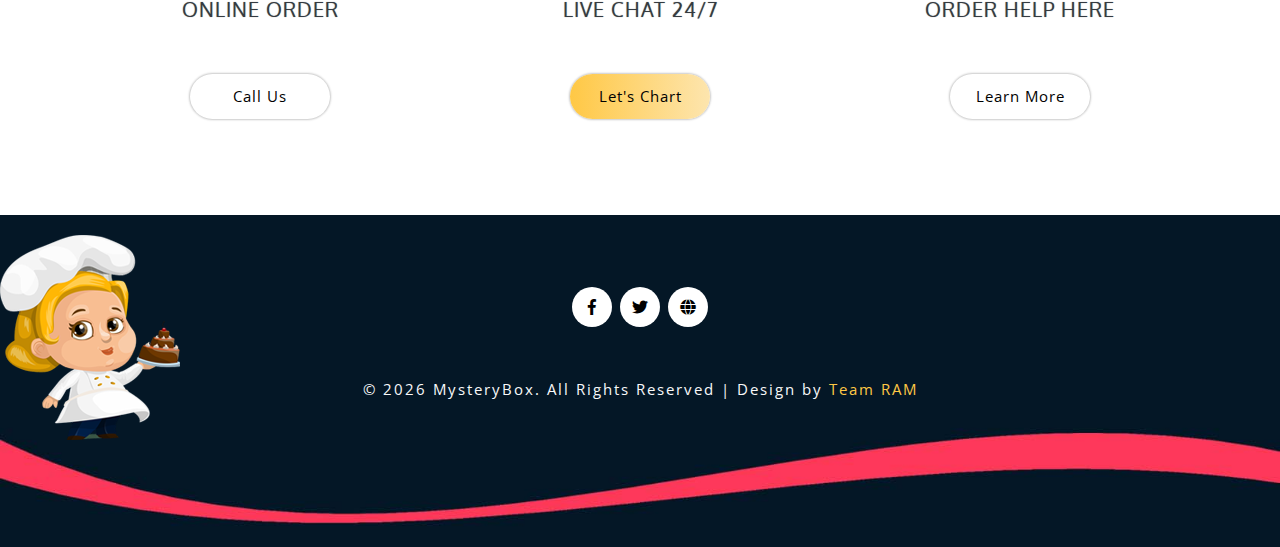
==== commit 8a55bdfc: "whatsapp integrated & faq updated" ====
--- a/index.html
+++ b/index.html
@@ -27,6 +27,8 @@
 	<link rel="stylesheet" href="css/style.css" type="text/css" media="all" />
 	<!-- Font-Awesome-Icons-CSS -->
 	<link rel="stylesheet" href="css/fontawesome-all.css">
+
+	<link rel="stylesheet" href="css/whatsapp.css">
 
 	<!-- Web-Fonts -->
 	<link href="//fonts.googleapis.com/css?family=Oxygen:300,400,700&amp;subset=latin-ext" rel="stylesheet">
@@ -76,6 +78,10 @@
 		</header>
 		<!-- //header -->
 
+		<a href="https://api.whatsapp.com/send?phone=+8801749298029&text=Hello." class="float" target="_blank">
+			<i class="fab fa-whatsapp my-float"></i>
+			</a>
+
 		<!-- banner -->
 		<!-- main image slider container -->
 		<div id="slider-main">
@@ -380,28 +386,30 @@
 					<div class="agile_its_registration bg-white">
 						<h3 class="title-2 mb-3">Order a Cake</h3>
 						<!-- <p class="mb-4"></p> -->
-						<form action="#" method="post">
+						<form id="whatsappForm" onsubmit="sendToWhatsApp(event)">
 							<div class="agileits-location form-group">
-								<label>Shape</label>
-								<select required>
+								<!-- <label>Name</label> -->
+								<input type="text" class="form-control" placeholder="Name" name="name" required="">
+								<!-- <select required>
 									<option value="">Round</option>
 									<option value="1">Rectangle</option>
 									<option value="2">Square</option>
 									<option value="2">Custom</option>
 								</select>
-								<div class="clear"></div>
-							</div>
-							<!-- <div class="agileits-location w3ls-1 form-group">
-								<label>Levels</label>
-								<select required>
+								<div class="clear"></div> -->
+							</div>
+							<div class="agileits-location w3ls-1 form-group">
+								<!-- <label>Order Details</label> -->
+								<textarea placeholder="Order Details" class="form-control" name="details" required=""></textarea>
+								<!-- <select required>
 									<option value="">1</option>
 									<option value="1">2</option>
 									<option value="2">3</option>
 									<option value="2">4</option>
 								</select>
-								<div class="clear"></div>
-							</div> -->
-							<div class="agileits-location form-group">
+								<div class="clear"></div> -->
+							</div>
+							<!-- <div class="agileits-location form-group">
 								<label>Size</label>
 								<select required>
 									<option value="">4 inch</option>
@@ -410,8 +418,8 @@
 									<option value="">10 inch</option>
 								</select>
 								<div class="clear"></div>
-							</div>
-							<div class="agileits-location w3ls-1 form-group">
+							</div> -->
+							<!-- <div class="agileits-location w3ls-1 form-group">
 								<label>Flavor</label>
 								<select required>
 									<option value="">Chocolate</option>
@@ -420,8 +428,8 @@
 									<option value="">Vanilla</option>
 								</select>
 								<div class="clear"></div>
-							</div>
-							<input type="submit" value="Order" class="agileinfo-order btn" />
+							</div> -->
+							<input type="submit" value="Order Now" class="agileinfo-order btn" />
 						</form>
 					</div>
 				</div>
@@ -460,79 +468,54 @@
 						<h3 class="title-2 mb-md-5 mb-4">Frequently asked questions</h3>
 						<ul class="faq list-unstyled">
 							<li class="item1">
-								<a href="#" title="click here" class="text-dark border-bottom pb-3">What types of cakes
-									do you offer?
+								<a href="#" title="click here" class="text-dark border-bottom pb-3">
+									Can I customize my cake?
 									<i class="fas fa-plus float-right"></i>
 								</a>
 								<ul class="list-unstyled">
 									<li class="subitem1">
-										<p class="pt-3 pb-4"> Lorem ipsum dolor sit amet, consectetuer adipiscing elit,
-											sed diam nonummy nibh euismod
-											tincidunt ut laoreet dolore.
-											At vero eos et accusamus et iusto odio dignissimos ducimus qui blanditiis
-											praesentium voluptatum deleniti
-											atque
-											corrupti quos dolores et quas molestias excepturi sint occaecati cupiditate
-											non provident.</p>
+										<p class="pt-3 pb-4"> 
+											Yes, we offer customization options for cakes, including flavors, designs, sizes, and personalized messages. You can share your preferences or upload a reference image, and we’ll do our best to bring your vision to life.
+										</p>
 									</li>
 								</ul>
 							</li>
 							<li class="item2 my-3">
-								<a href="#" title="click here" class="text-dark border-bottom pb-3">The standard Lorem
-									Ipsum passage Etiam?
+								<a href="#" title="click here" class="text-dark border-bottom pb-3">
+									How much notice is required for placing an order?
 									<i class="fas fa-plus float-right"></i>
 								</a>
 								<ul class="list-unstyled">
 									<li class="subitem1">
-										<p class="pt-3 pb-4"> Tincidunt ut laoreet dolore At vero eos et Lorem ipsum
-											dolor sit amet, consectetuer
-											adipiscing elit, sed diam nonummy
-											nibh euismod consectetuer adipiscing elit, sed diam nonummy nibh euismod
-											accusamus et iusto odio dignissimos
-											ducimus
-											qui blanditiis praesentium voluptatum deleniti atque corrupti quos dolores
-											et quas molestias excepturi sint
-											occaecati
-											cupiditate non provident.</p>
+										<p class="pt-3 pb-4">
+											For regular cakes, we recommend placing your order at least 24 hours in advance. For customized or large orders, a notice of 2–3 days is ideal to ensure we have enough time to prepare your cake to perfection.
+										</p>
 									</li>
 								</ul>
 							</li>
 							<li class="item3 my-3">
-								<a href="#" title="click here" class="text-dark border-bottom pb-3">Ut semper nisl ut
-									laoreet ultrices?
+								<a href="#" title="click here" class="text-dark border-bottom pb-3">
+									Do you offer delivery services?
 									<i class="fas fa-plus float-right"></i>
 								</a>
 								<ul class="list-unstyled">
 									<li class="subitem1">
-										<p class="pt-3 pb-4">Dincidunt ut laoreet dolore At vero eos et Lorem ipsum
-											dolor sit amet, consectetuer
-											adipiscing elit, sed diam nonummy
-											nibh euismod consectetuer adipiscing elit, sed diam nonummy nibh euismod
-											accusamus et iusto odio dignissimos
-											ducimus
-											qui blanditiis praesentium voluptatum deleniti atque corrupti quos dolores
-											et quas molestias excepturi sint
-											occaecati
-											cupiditate non provident.</p>
+										<p class="pt-3 pb-4">
+											Yes, we provide delivery services within specific areas. Delivery charges and availability depend on the location. Alternatively, you can opt for self-pickup from our store.
+										</p>
 									</li>
 								</ul>
 							</li>
 							<li class="item4">
-								<a href="#" title="click here" class="text-dark border-bottom pb-3">Sed diam nonummy
-									nibh eiusmod faucibus?
+								<a href="#" title="click here" class="text-dark border-bottom pb-3">
+									What are the payment options available?
 									<i class="fas fa-plus float-right"></i>
 								</a>
 								<ul class="list-unstyled">
 									<li class="subitem1">
-										<p class="pt-3">At vero eos et Lorem ipsum dolor sit amet, consectetuer
-											adipiscing elit, sed diam nonummy
-											nibh euismod consectetuer
-											adipiscing elit, sed diam nonummy nibh euismod accusamus et iusto odio
-											dignissimos ducimus qui blanditiis
-											praesentium
-											voluptatum deleniti atque corrupti quos dolores et quas molestias excepturi
-											sint occaecati cupiditate non
-											provident.</p>
+										<p class="pt-3">
+											We accept payments via cash, credit/debit cards, mobile wallets, and online transfers. For customized orders, a deposit or full payment may be required at the time of booking.
+										</p>
 									</li>
 								</ul>
 							</li>
@@ -714,6 +697,8 @@
 	<script src="js/bootstrap.js"></script>
 	<!-- Necessary-JavaScript-File-For-Bootstrap -->
 
+	<script  src="js/whatsapp.js"></script>
+
 	<!-- //Js files -->
 
 </body>
--- a/css/whatsapp.css
+++ b/css/whatsapp.css
@@ -0,0 +1,18 @@
+.float{
+	position:fixed;
+	width:60px;
+	height:60px;
+	bottom:40px;
+	left:40px;
+	background-color:#25d366;
+	color:#FFF;
+	border-radius:50px;
+	text-align:center;
+  font-size:30px;
+	box-shadow: 2px 2px 3px #999;
+  z-index:100;
+}
+
+.my-float{
+	margin-top:16px;
+}